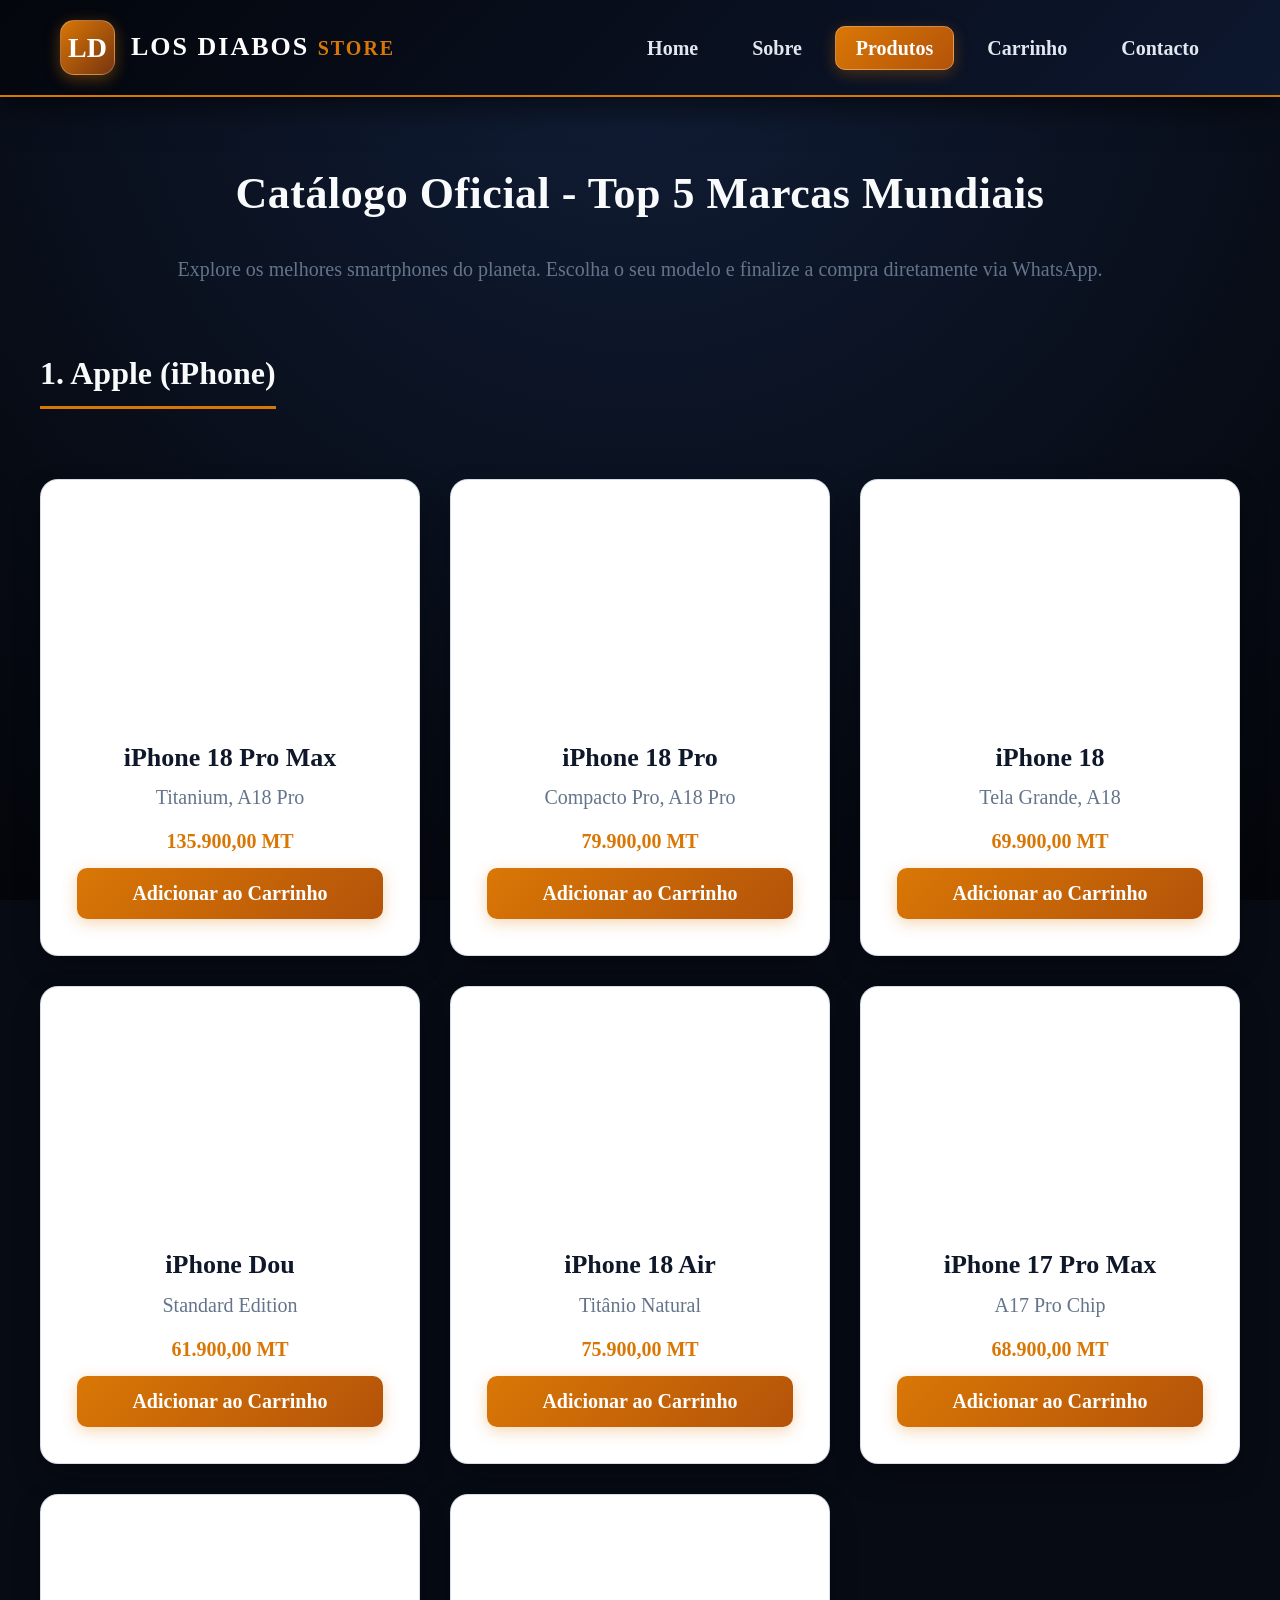
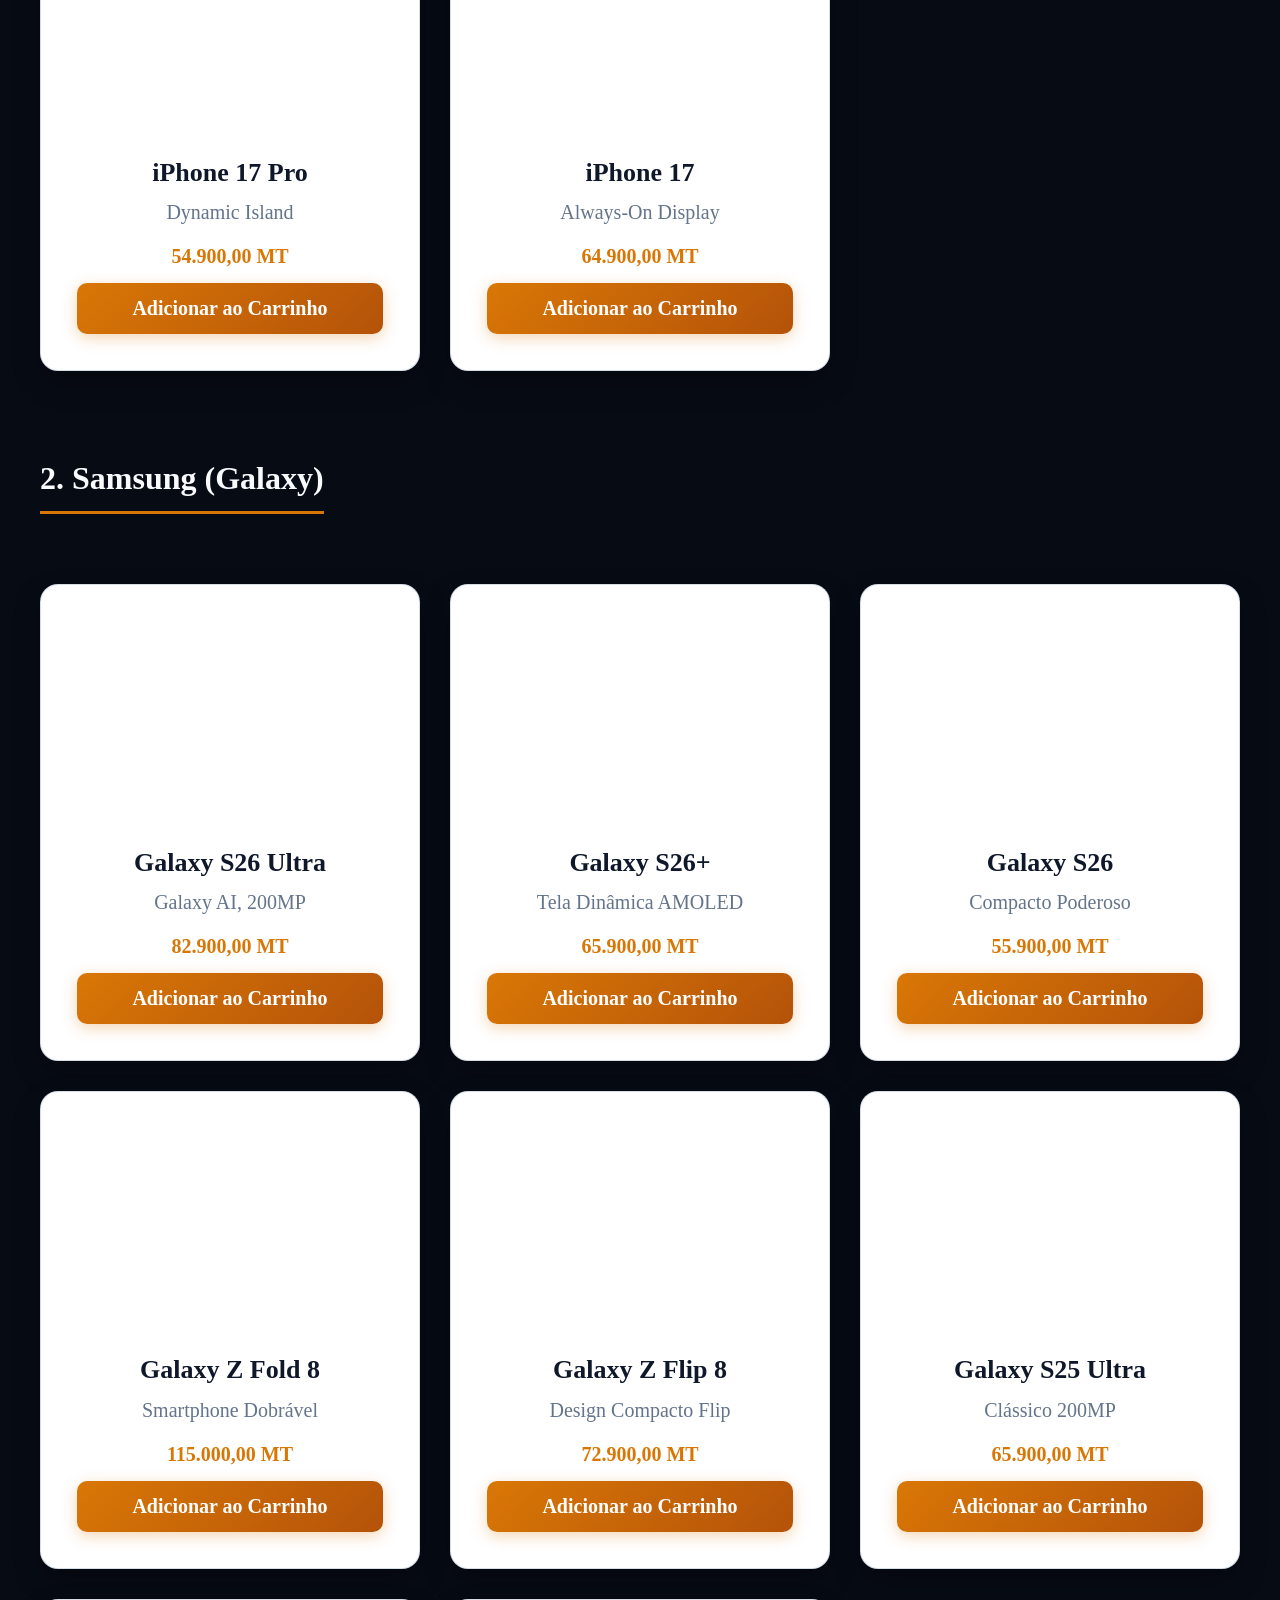
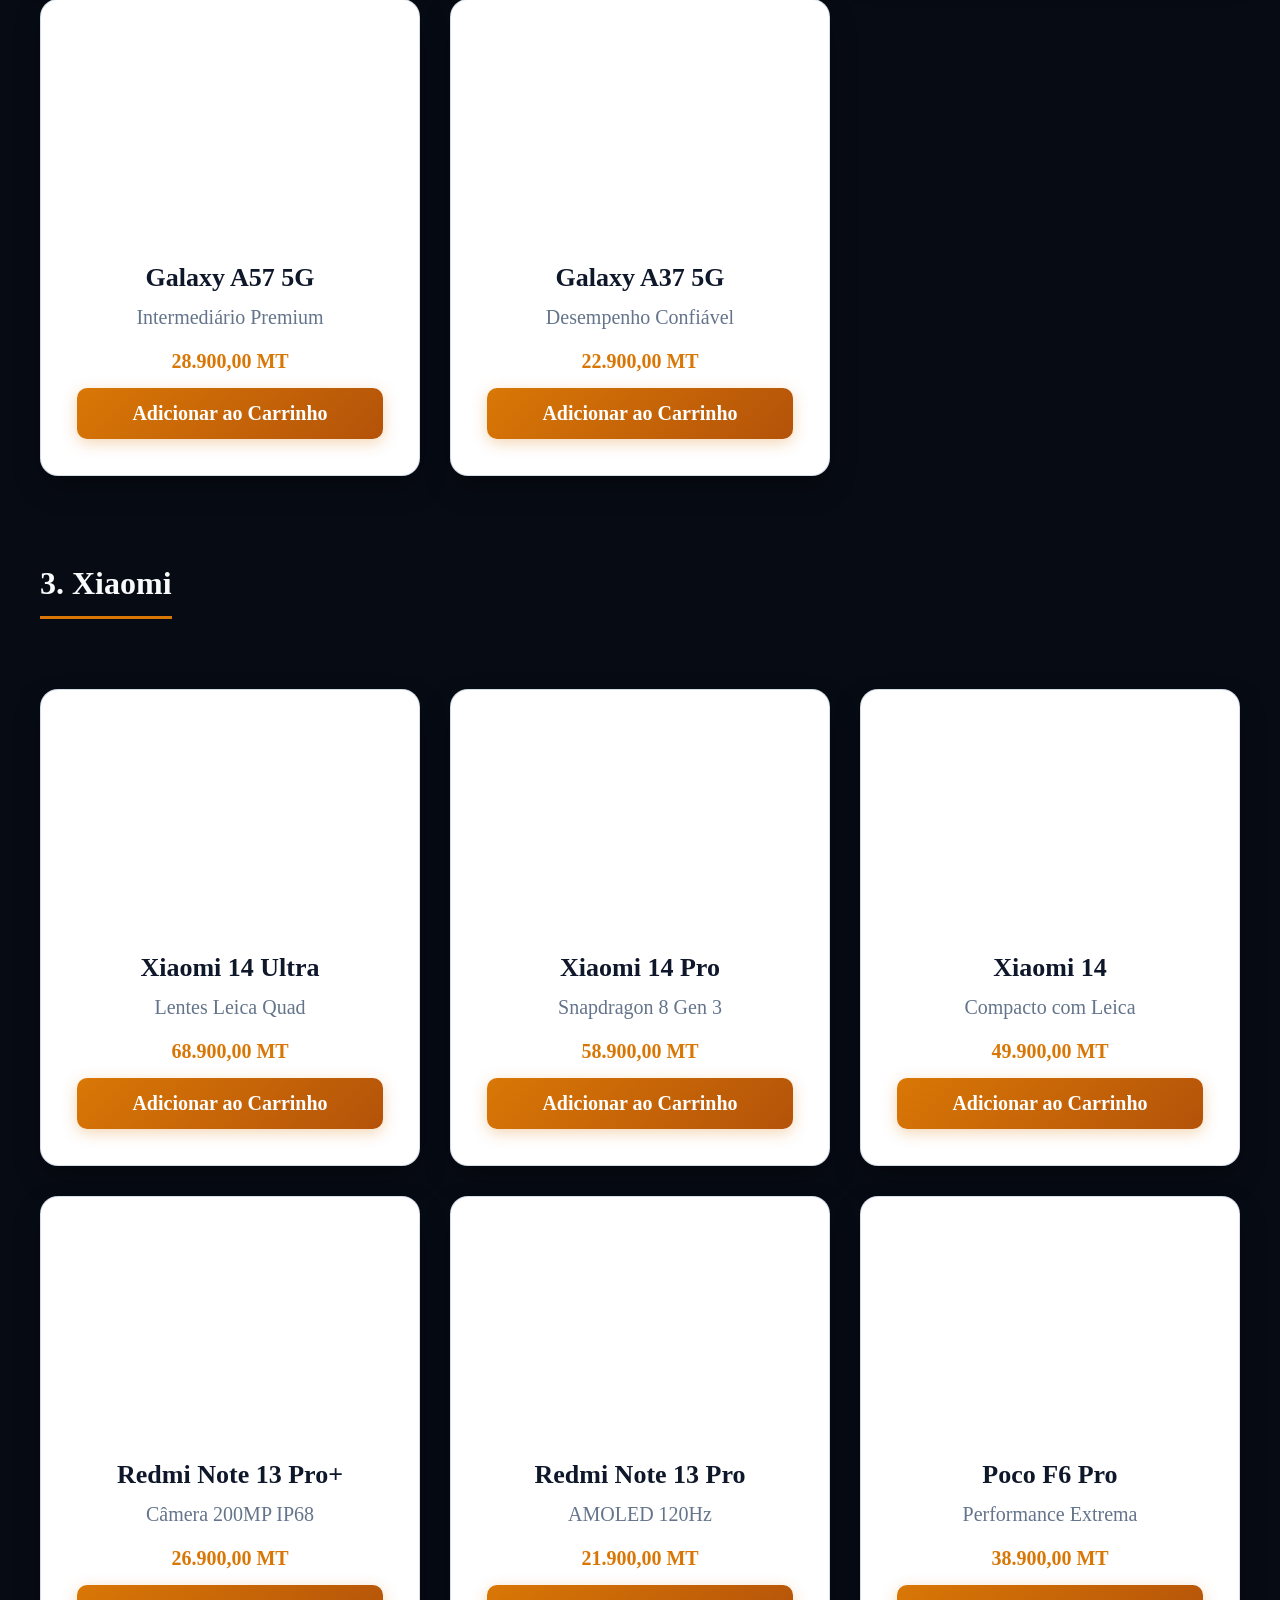
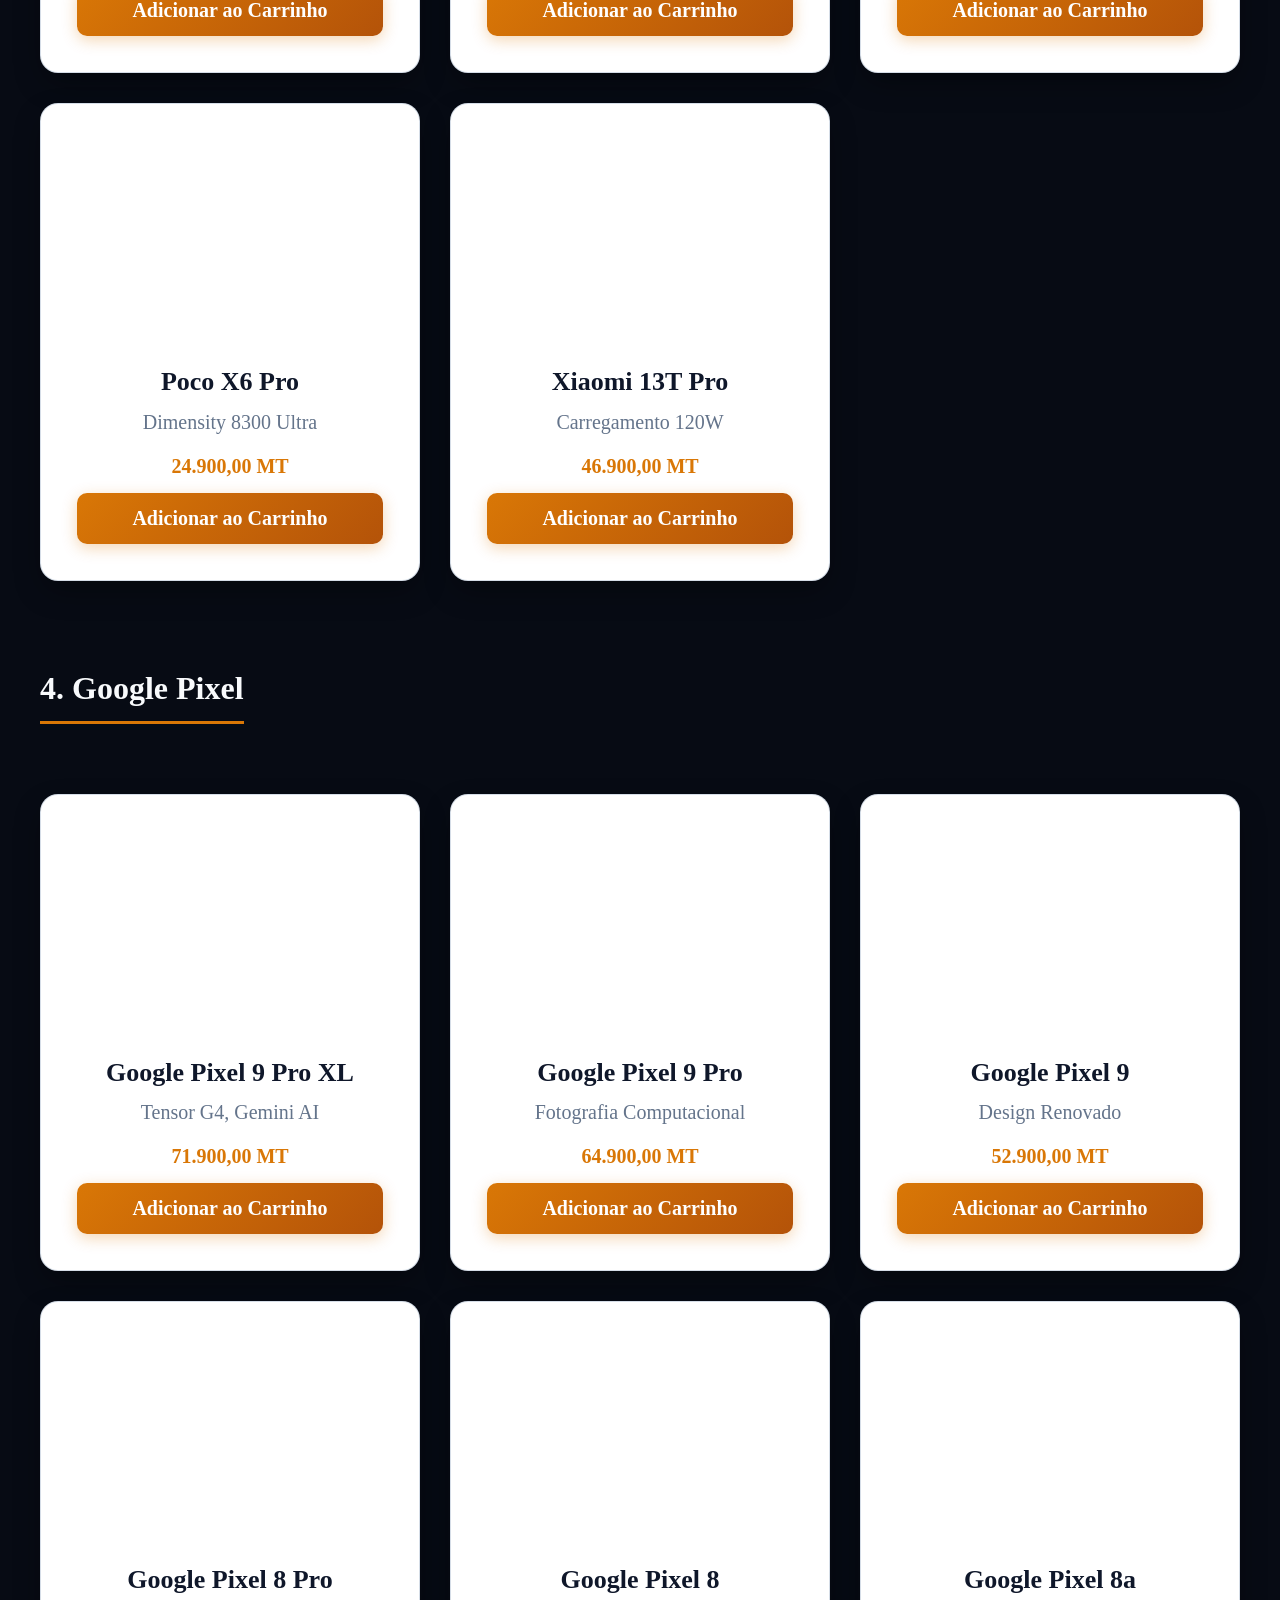
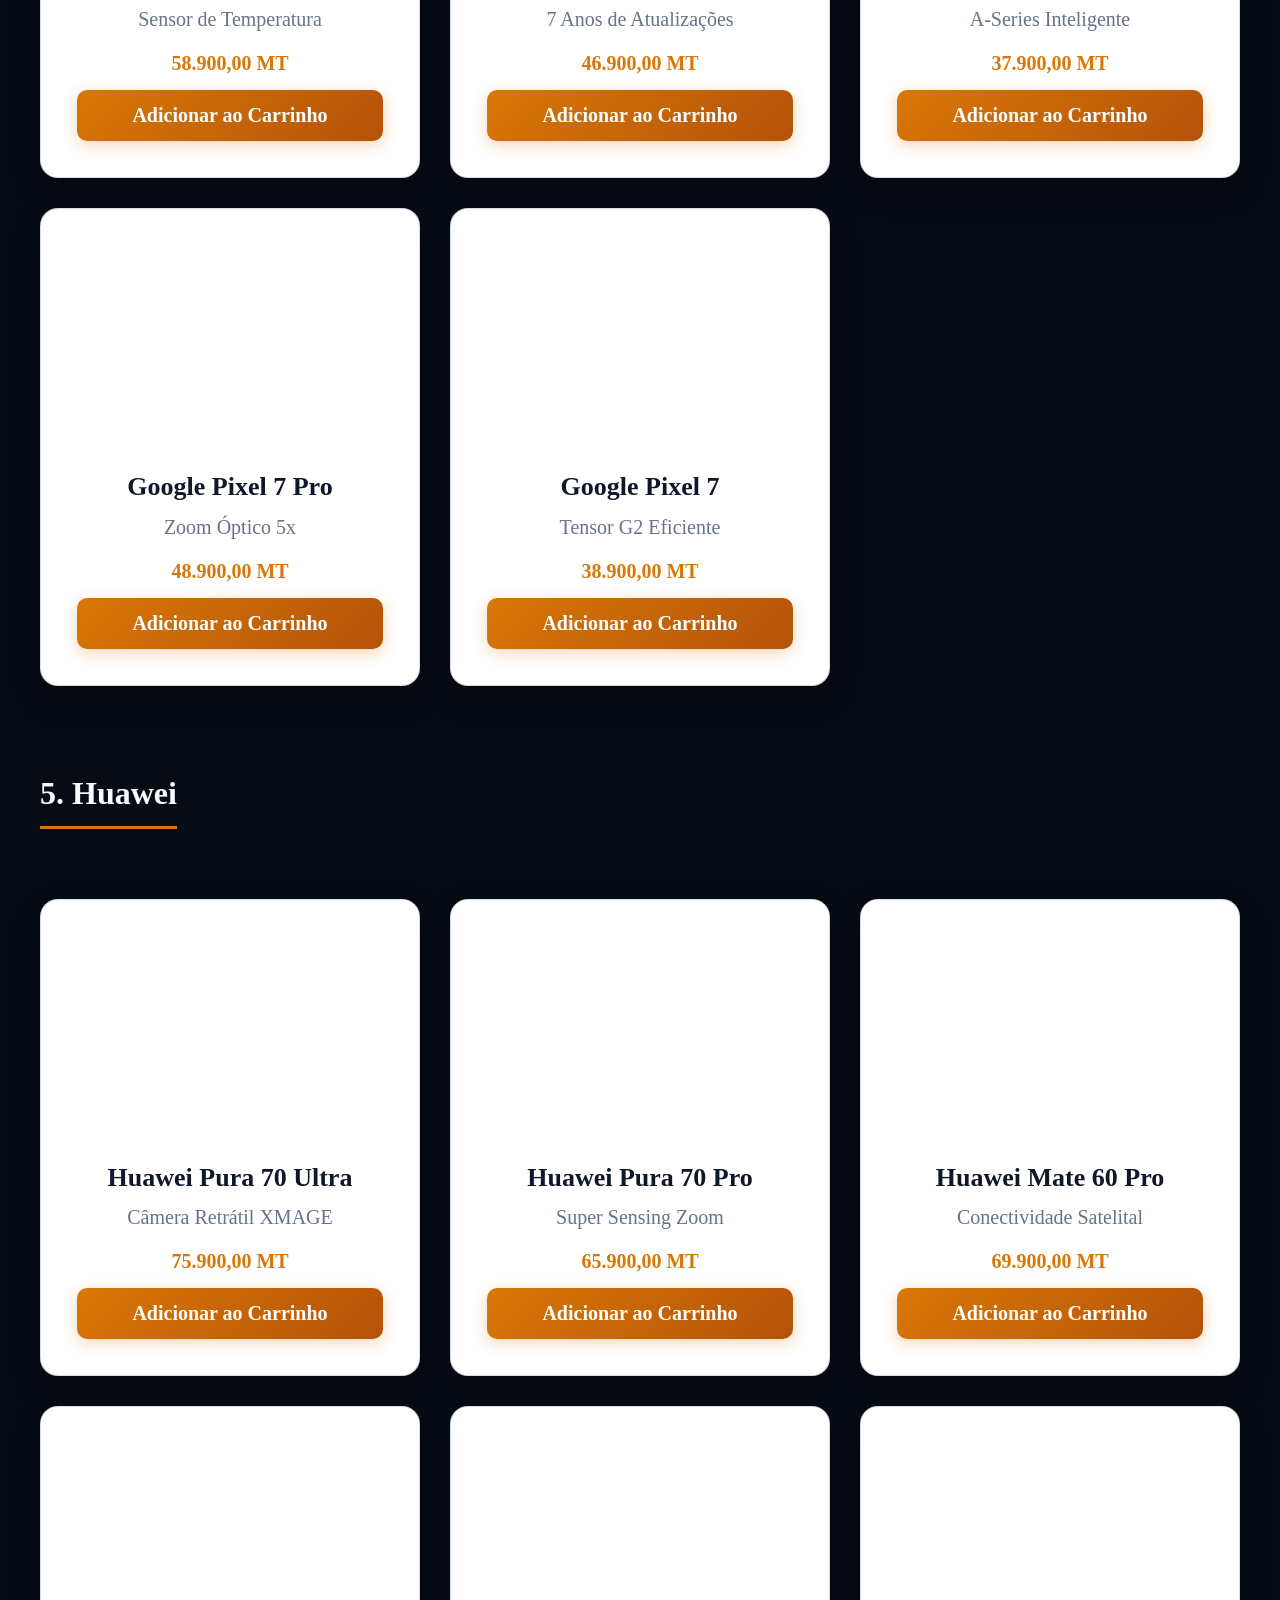
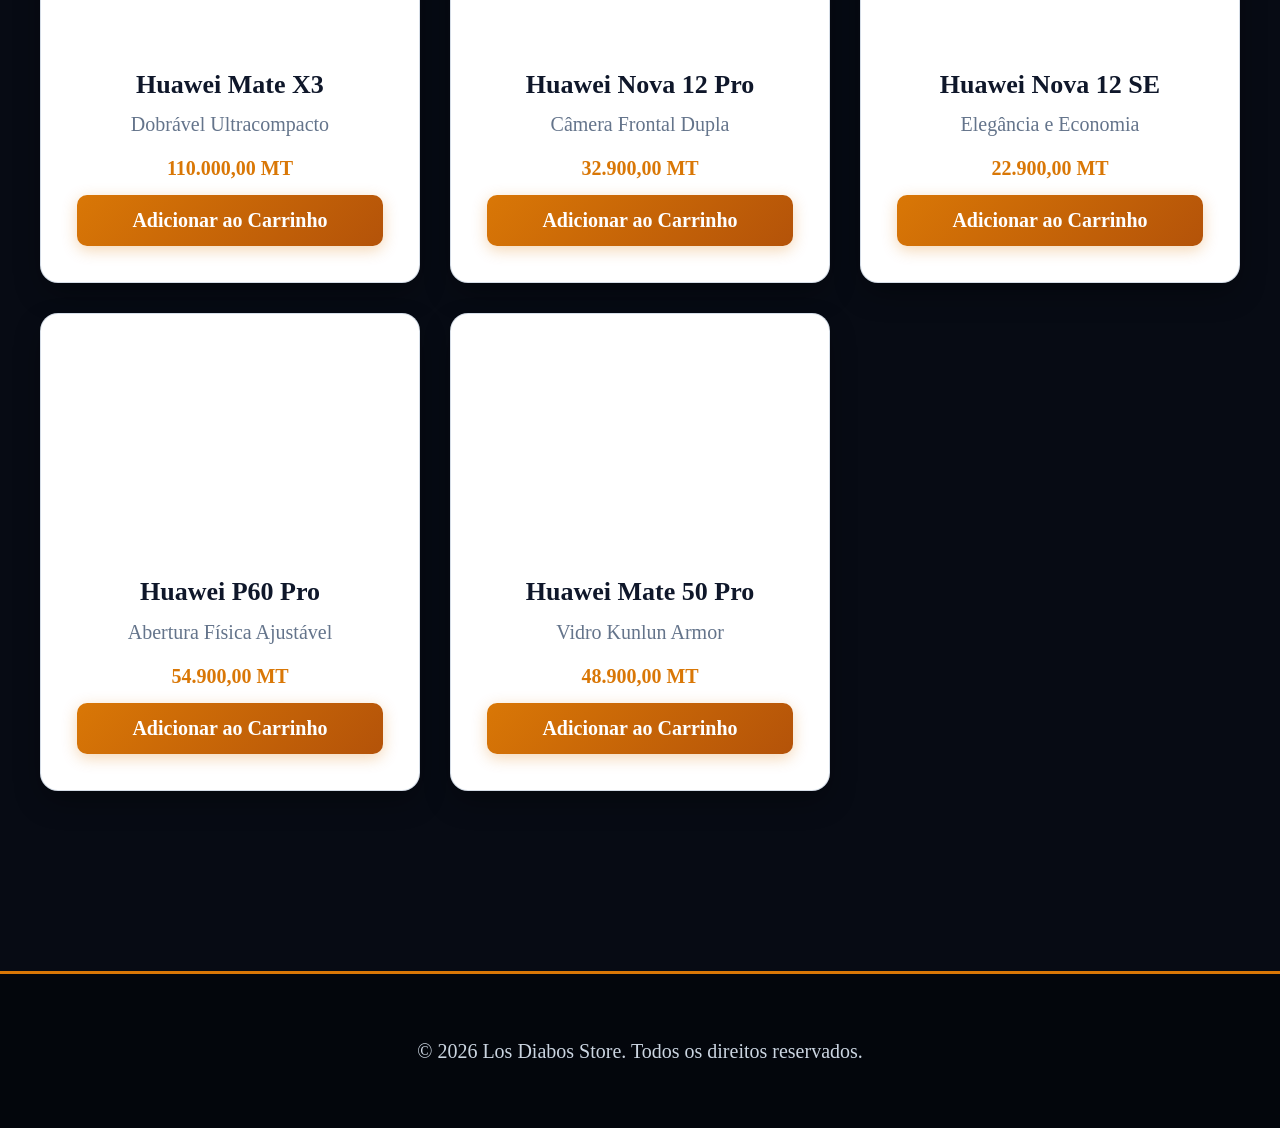
==== produtos.html @ 1ecd221f "Add files via upload" ====
<!DOCTYPE html>
<html lang="pt">
<head>
    <meta charset="UTF-8">
    <meta name="viewport" content="width=device-width, initial-scale=1.0">
    <title>Los Diabos Store - Produtos</title>
    <link rel="stylesheet" href="style.css">
</head>
<body>
    <header>
        <div class="logo-container">
            <div class="logo-badge">LD</div>
            <div class="logo-text">LOS DIABOS <span>STORE</span></div>
        </div>
        <nav aria-label="Navegação Principal">
            <ul>
                <li><a href="index.html">Home</a></li>
                <li><a href="sobre.html">Sobre</a></li>
                <li><a href="produtos.html" class="active">Produtos</a></li>
                <li><a href="carrinho.html">Carrinho</a></li>
                <li><a href="contacto.html">Contacto</a></li>
            </ul>
        </nav>
    </header>

    <main>
        <h1 style="text-align: center; margin-bottom: 1rem;">Catálogo Oficial - Top 5 Marcas Mundiais</h1>
        <p style="text-align: center; color: var(--color-text-muted); margin-bottom: 3rem;">
            Explore os melhores smartphones do planeta. Escolha o seu modelo e finalize a compra diretamente via WhatsApp.
        </p>

        <!-- ================= MARCA 1: APPLE (9 ITENS) ================= -->
        <section style="margin-bottom: 4rem;">
            <h2>1. Apple (iPhone)</h2>
            <div class="grid-products">
                <!-- 1 -->
                <article class="card-product">
                    <div style="width:100%; height:200px; background-image:url('iphone 18 Pro Max.jpg')
                    ; background-size:contain; background-repeat:no-repeat; background-position:center; margin-bottom:1rem;"></div>
                    <div><h3>iPhone 18 Pro Max</h3><p style="color:var(--color-text-muted); font-size:0.95rem;">Titanium, A18 Pro</p></div>
                    <p style="font-size:1.3rem; font-weight:bold; color:var(--color-primary); margin:0.5rem 0;">135.900,00 MT</p>
                    <button onclick="adicionarAoCarrinho('iPhone 18 Pro Max', 89900)" class="btn">Adicionar ao Carrinho</button>
                </article>
                <!-- 2 -->
                <article class="card-product">
                    <div style="width:100%; height:200px; background-image:url('trabalho 3 html/iPhone 18 Pro.jpg');
                     background-size:contain; background-repeat:no-repeat; background-position:center; margin-bottom:1rem;"></div>
                    <div><h3>iPhone 18 Pro</h3><p style="color:var(--color-text-muted); font-size:0.95rem;">Compacto Pro, A18 Pro</p></div>
                    <p style="font-size:1.3rem; font-weight:bold; color:var(--color-primary); margin:0.5rem 0;">79.900,00 MT</p>
                    <button onclick="adicionarAoCarrinho('iPhone 16 Pro', 79900)" class="btn">Adicionar ao Carrinho</button>
                </article>
                <!-- 3 -->
                <article class="card-product">
                    <div style="width:100%; height:200px; background-image:url('trabalho 3 html/iPhone18.jpg');
                     background-size:contain; background-repeat:no-repeat; background-position:center; margin-bottom:1rem;"></div>
                    <div><h3>iPhone 18</h3><p style="color:var(--color-text-muted); font-size:0.95rem;">Tela Grande, A18</p></div>
                    <p style="font-size:1.3rem; font-weight:bold; color:var(--color-primary); margin:0.5rem 0;">69.900,00 MT</p>
                    <button onclick="adicionarAoCarrinho('iPhone 16 Plus', 69900)" class="btn">Adicionar ao Carrinho</button>
                </article>
                <!-- 4 -->
                <article class="card-product">
                    <div style="width:100%; height:200px; background-image:url('trabalho 3 html/iPhone Duo.jpg');
                     background-size:contain; background-repeat:no-repeat; background-position:center; margin-bottom:1rem;"></div>
                    <div><h3>iPhone Dou</h3><p style="color:var(--color-text-muted); font-size:0.95rem;">Standard Edition</p></div>
                    <p style="font-size:1.3rem; font-weight:bold; color:var(--color-primary); margin:0.5rem 0;">61.900,00 MT</p>
                    <button onclick="adicionarAoCarrinho('iPhone 16', 61900)" class="btn">Adicionar ao Carrinho</button>
                </article>
                <!-- 5 -->
                <article class="card-product">
                    <div style="width:100%; height:200px; background-image:url('trabalho 3 html/iPhone Air.jpg');
                     background-size:contain; background-repeat:no-repeat; background-position:center; margin-bottom:1rem;"></div>
                    <div><h3>iPhone 18 Air</h3><p style="color:var(--color-text-muted); font-size:0.95rem;">Titânio Natural</p></div>
                    <p style="font-size:1.3rem; font-weight:bold; color:var(--color-primary); margin:0.5rem 0;">75.900,00 MT</p>
                    <button onclick="adicionarAoCarrinho('iPhone 15 Pro Max', 75900)" class="btn">Adicionar ao Carrinho</button>
                </article>
                <!-- 6 -->
                <article class="card-product">
                    <div style="width:100%; height:200px; background-image:url('trabalho 3 html/iPhone 17 Pro Max.jpg');
                     background-size:contain; background-repeat:no-repeat; background-position:center; margin-bottom:1rem;"></div>
                    <div><h3>iPhone 17 Pro Max</h3><p style="color:var(--color-text-muted); font-size:0.95rem;">A17 Pro Chip</p></div>
                    <p style="font-size:1.3rem; font-weight:bold; color:var(--color-primary); margin:0.5rem 0;">68.900,00 MT</p>
                    <button onclick="adicionarAoCarrinho('iPhone 15 Pro', 68900)" class="btn">Adicionar ao Carrinho</button>
                </article>
                <!-- 7 -->
                <article class="card-product">
                    <div style="width:100%; height:200px; background-image:url('trabalho 3 html/iPhone 17 Pro.jpg');
                     background-size:contain; background-repeat:no-repeat; background-position:center; margin-bottom:1rem;"></div>
                    <div><h3>iPhone 17 Pro</h3><p style="color:var(--color-text-muted); font-size:0.95rem;">Dynamic Island</p></div>
                    <p style="font-size:1.3rem; font-weight:bold; color:var(--color-primary); margin:0.5rem 0;">54.900,00 MT</p>
                    <button onclick="adicionarAoCarrinho('iPhone 15', 54900)" class="btn">Adicionar ao Carrinho</button>
                </article>
                <!-- 8 -->
                <article class="card-product">
                    <div style="width:100%; height:200px; background-image:url('trabalho 3 html/iPhone 17.jpg');
                     background-size:contain; background-repeat:no-repeat; background-position:center; margin-bottom:1rem;"></div>
                    <div><h3>iPhone 17</h3><p style="color:var(--color-text-muted); font-size:0.95rem;">Always-On Display</p></div>
                    <p style="font-size:1.3rem; font-weight:bold; color:var(--color-primary); margin:0.5rem 0;">64.900,00 MT</p>
                    <button onclick="adicionarAoCarrinho('iPhone 14 Pro Max', 64900)" class="btn">Adicionar ao Carrinho</button>
                </article>
                
            </div>
        </section>

        <!-- ================= MARCA 2: SAMSUNG (9 ITENS) ================= -->
        <section style="margin-bottom: 4rem;">
            <h2>2. Samsung (Galaxy)</h2>
            <div class="grid-products">
                <!-- 1 -->
                <article class="card-product">
                    <div style="width:100%; height:200px; background-image:url('https://images.unsplash.com/photo-1610945265064-0e34e5519bbf?w=600&auto=format&fit=crop'); background-size:contain; background-repeat:no-repeat; background-position:center; margin-bottom:1rem;"></div>
                    <div><h3>Galaxy S26 Ultra</h3><p style="color:var(--color-text-muted); font-size:0.95rem;">Galaxy AI, 200MP</p></div>
                    <p style="font-size:1.3rem; font-weight:bold; color:var(--color-primary); margin:0.5rem 0;">82.900,00 MT</p>
                    <button onclick="adicionarAoCarrinho('Galaxy S24 Ultra', 82900)" class="btn">Adicionar ao Carrinho</button>
                </article>
                <!-- 2 -->
                <article class="card-product">
                    <div style="width:100%; height:200px; background-image:url('https://images.unsplash.com/photo-1511707171634-5f897ff02aa9?w=600&auto=format&fit=crop'); background-size:contain; background-repeat:no-repeat; background-position:center; margin-bottom:1rem;"></div>
                    <div><h3>Galaxy S26+</h3><p style="color:var(--color-text-muted); font-size:0.95rem;">Tela Dinâmica AMOLED</p></div>
                    <p style="font-size:1.3rem; font-weight:bold; color:var(--color-primary); margin:0.5rem 0;">65.900,00 MT</p>
                    <button onclick="adicionarAoCarrinho('Galaxy S24 Plus', 65900)" class="btn">Adicionar ao Carrinho</button>
                </article>
                <!-- 3 -->
                <article class="card-product">
                    <div style="width:100%; height:200px; background-image:url('https://images.unsplash.com/photo-1580910051074-3eb694886505?w=600&auto=format&fit=crop'); background-size:contain; background-repeat:no-repeat; background-position:center; margin-bottom:1rem;"></div>
                    <div><h3>Galaxy S26</h3><p style="color:var(--color-text-muted); font-size:0.95rem;">Compacto Poderoso</p></div>
                    <p style="font-size:1.3rem; font-weight:bold; color:var(--color-primary); margin:0.5rem 0;">55.900,00 MT</p>
                    <button onclick="adicionarAoCarrinho('Galaxy S24', 55900)" class="btn">Adicionar ao Carrinho</button>
                </article>
                <!-- 4 -->
                <article class="card-product">
                    <div style="width:100%; height:200px; background-image:url('https://images.unsplash.com/photo-1565849904461-04a58ad377e0?w=600&auto=format&fit=crop'); background-size:contain; background-repeat:no-repeat; background-position:center; margin-bottom:1rem;"></div>
                    <div><h3>Galaxy Z Fold 8</h3><p style="color:var(--color-text-muted); font-size:0.95rem;">Smartphone Dobrável</p></div>
                    <p style="font-size:1.3rem; font-weight:bold; color:var(--color-primary); margin:0.5rem 0;">115.000,00 MT</p>
                    <button onclick="adicionarAoCarrinho('Galaxy Z Fold 6', 115000)" class="btn">Adicionar ao Carrinho</button>
                </article>
                <!-- 5 -->
                <article class="card-product">
                    <div style="width:100%; height:200px; background-image:url('https://images.unsplash.com/photo-1610945265064-0e34e5519bbf?w=600&auto=format&fit=crop'); background-size:contain; background-repeat:no-repeat; background-position:center; margin-bottom:1rem;"></div>
                    <div><h3>Galaxy Z Flip 8</h3><p style="color:var(--color-text-muted); font-size:0.95rem;">Design Compacto Flip</p></div>
                    <p style="font-size:1.3rem; font-weight:bold; color:var(--color-primary); margin:0.5rem 0;">72.900,00 MT</p>
                    <button onclick="adicionarAoCarrinho('Galaxy Z Flip 6', 72900)" class="btn">Adicionar ao Carrinho</button>
                </article>
                <!-- 6 -->
                <article class="card-product">
                    <div style="width:100%; height:200px; background-image:url('https://images.unsplash.com/photo-1511707171634-5f897ff02aa9?w=600&auto=format&fit=crop'); background-size:contain; background-repeat:no-repeat; background-position:center; margin-bottom:1rem;"></div>
                    <div><h3>Galaxy S25 Ultra</h3><p style="color:var(--color-text-muted); font-size:0.95rem;">Clássico 200MP</p></div>
                    <p style="font-size:1.3rem; font-weight:bold; color:var(--color-primary); margin:0.5rem 0;">65.900,00 MT</p>
                    <button onclick="adicionarAoCarrinho('Galaxy S23 Ultra', 65900)" class="btn">Adicionar ao Carrinho</button>
                </article>
                <!-- 7 -->
                <article class="card-product">
                    <div style="width:100%; height:200px; background-image:url('https://images.unsplash.com/photo-1580910051074-3eb694886505?w=600&auto=format&fit=crop'); background-size:contain; background-repeat:no-repeat; background-position:center; margin-bottom:1rem;"></div>
                    <div><h3>Galaxy A57 5G</h3><p style="color:var(--color-text-muted); font-size:0.95rem;">Intermediário Premium</p></div>
                    <p style="font-size:1.3rem; font-weight:bold; color:var(--color-primary); margin:0.5rem 0;">28.900,00 MT</p>
                    <button onclick="adicionarAoCarrinho('Galaxy A55 5G', 28900)" class="btn">Adicionar ao Carrinho</button>
                </article>
                <!-- 8 -->
                <article class="card-product">
                    <div style="width:100%; height:200px; background-image:url('https://images.unsplash.com/photo-1565849904461-04a58ad377e0?w=600&auto=format&fit=crop'); background-size:contain; background-repeat:no-repeat; background-position:center; margin-bottom:1rem;"></div>
                    <div><h3>Galaxy A37 5G</h3><p style="color:var(--color-text-muted); font-size:0.95rem;">Desempenho Confiável</p></div>
                    <p style="font-size:1.3rem; font-weight:bold; color:var(--color-primary); margin:0.5rem 0;">22.900,00 MT</p>
                    <button onclick="adicionarAoCarrinho('Galaxy A35 5G', 22900)" class="btn">Adicionar ao Carrinho</button>
                </article>
                
            </div>
        </section>

        <!-- ================= MARCA 3: XIAOMI (9 ITENS) ================= -->
        <section style="margin-bottom: 4rem;">
            <h2>3. Xiaomi</h2>
            <div class="grid-products">
                <!-- 1 -->
                <article class="card-product">
                    <div style="width:100%; height:200px; background-image:url('https://images.unsplash.com/photo-1580910051074-3eb694886505?w=600&auto=format&fit=crop'); background-size:contain; background-repeat:no-repeat; background-position:center; margin-bottom:1rem;"></div>
                    <div><h3>Xiaomi 14 Ultra</h3><p style="color:var(--color-text-muted); font-size:0.95rem;">Lentes Leica Quad</p></div>
                    <p style="font-size:1.3rem; font-weight:bold; color:var(--color-primary); margin:0.5rem 0;">68.900,00 MT</p>
                    <button onclick="adicionarAoCarrinho('Xiaomi 14 Ultra', 68900)" class="btn">Adicionar ao Carrinho</button>
                </article>
                <!-- 2 -->
                <article class="card-product">
                    <div style="width:100%; height:200px; background-image:url('https://images.unsplash.com/photo-1592899677977-9c10ca588bbd?w=600&auto=format&fit=crop'); background-size:contain; background-repeat:no-repeat; background-position:center; margin-bottom:1rem;"></div>
                    <div><h3>Xiaomi 14 Pro</h3><p style="color:var(--color-text-muted); font-size:0.95rem;">Snapdragon 8 Gen 3</p></div>
                    <p style="font-size:1.3rem; font-weight:bold; color:var(--color-primary); margin:0.5rem 0;">58.900,00 MT</p>
                    <button onclick="adicionarAoCarrinho('Xiaomi 14 Pro', 58900)" class="btn">Adicionar ao Carrinho</button>
                </article>
                <!-- 3 -->
                <article class="card-product">
                    <div style="width:100%; height:200px; background-image:url('https://images.unsplash.com/photo-1511707171634-5f897ff02aa9?w=600&auto=format&fit=crop'); background-size:contain; background-repeat:no-repeat; background-position:center; margin-bottom:1rem;"></div>
                    <div><h3>Xiaomi 14</h3><p style="color:var(--color-text-muted); font-size:0.95rem;">Compacto com Leica</p></div>
                    <p style="font-size:1.3rem; font-weight:bold; color:var(--color-primary); margin:0.5rem 0;">49.900,00 MT</p>
                    <button onclick="adicionarAoCarrinho('Xiaomi 14', 49900)" class="btn">Adicionar ao Carrinho</button>
                </article>
                <!-- 4 -->
                <article class="card-product">
                    <div style="width:100%; height:200px; background-image:url('https://images.unsplash.com/photo-1565849904461-04a58ad377e0?w=600&auto=format&fit=crop'); background-size:contain; background-repeat:no-repeat; background-position:center; margin-bottom:1rem;"></div>
                    <div><h3>Redmi Note 13 Pro+</h3><p style="color:var(--color-text-muted); font-size:0.95rem;">Câmera 200MP IP68</p></div>
                    <p style="font-size:1.3rem; font-weight:bold; color:var(--color-primary); margin:0.5rem 0;">26.900,00 MT</p>
                    <button onclick="adicionarAoCarrinho('Redmi Note 13 Pro Plus', 26900)" class="btn">Adicionar ao Carrinho</button>
                </article>
                <!-- 5 -->
                <article class="card-product">
                    <div style="width:100%; height:200px; background-image:url('https://images.unsplash.com/photo-1580910051074-3eb694886505?w=600&auto=format&fit=crop'); background-size:contain; background-repeat:no-repeat; background-position:center; margin-bottom:1rem;"></div>
                    <div><h3>Redmi Note 13 Pro</h3><p style="color:var(--color-text-muted); font-size:0.95rem;">AMOLED 120Hz</p></div>
                    <p style="font-size:1.3rem; font-weight:bold; color:var(--color-primary); margin:0.5rem 0;">21.900,00 MT</p>
                    <button onclick="adicionarAoCarrinho('Redmi Note 13 Pro', 21900)" class="btn">Adicionar ao Carrinho</button>
                </article>
                <!-- 6 -->
                <article class="card-product">
                    <div style="width:100%; height:200px; background-image:url('https://images.unsplash.com/photo-1592899677977-9c10ca588bbd?w=600&auto=format&fit=crop'); background-size:contain; background-repeat:no-repeat; background-position:center; margin-bottom:1rem;"></div>
                    <div><h3>Poco F6 Pro</h3><p style="color:var(--color-text-muted); font-size:0.95rem;">Performance Extrema</p></div>
                    <p style="font-size:1.3rem; font-weight:bold; color:var(--color-primary); margin:0.5rem 0;">38.900,00 MT</p>
                    <button onclick="adicionarAoCarrinho('Poco F6 Pro', 38900)" class="btn">Adicionar ao Carrinho</button>
                </article>
                <!-- 7 -->
                <article class="card-product">
                    <div style="width:100%; height:200px; background-image:url('https://images.unsplash.com/photo-1511707171634-5f897ff02aa9?w=600&auto=format&fit=crop'); background-size:contain; background-repeat:no-repeat; background-position:center; margin-bottom:1rem;"></div>
                    <div><h3>Poco X6 Pro</h3><p style="color:var(--color-text-muted); font-size:0.95rem;">Dimensity 8300 Ultra</p></div>
                    <p style="font-size:1.3rem; font-weight:bold; color:var(--color-primary); margin:0.5rem 0;">24.900,00 MT</p>
                    <button onclick="adicionarAoCarrinho('Poco X6 Pro', 24900)" class="btn">Adicionar ao Carrinho</button>
                </article>
                <!-- 8 -->
                <article class="card-product">
                    <div style="width:100%; height:200px; background-image:url('https://images.unsplash.com/photo-1580910051074-3eb694886505?w=600&auto=format&fit=crop'); background-size:contain; background-repeat:no-repeat; background-position:center; margin-bottom:1rem;"></div>
                    <div><h3>Xiaomi 13T Pro</h3><p style="color:var(--color-text-muted); font-size:0.95rem;">Carregamento 120W</p></div>
                    <p style="font-size:1.3rem; font-weight:bold; color:var(--color-primary); margin:0.5rem 0;">46.900,00 MT</p>
                    <button onclick="adicionarAoCarrinho('Xiaomi 13T Pro', 46900)" class="btn">Adicionar ao Carrinho</button>
                </article>
            
            </div>
        </section>

        <!-- ================= MARCA 4: GOOGLE PIXEL (9 ITENS) ================= -->
        <section style="margin-bottom: 4rem;">
            <h2>4. Google Pixel</h2>
            <div class="grid-products">
                <!-- 1 -->
                <article class="card-product">
                    <div style="width:100%; height:200px; background-image:url('https://images.unsplash.com/photo-1565849904461-04a58ad377e0?w=600&auto=format&fit=crop'); background-size:contain; background-repeat:no-repeat; background-position:center; margin-bottom:1rem;"></div>
                    <div><h3>Google Pixel 9 Pro XL</h3><p style="color:var(--color-text-muted); font-size:0.95rem;">Tensor G4, Gemini AI</p></div>
                    <p style="font-size:1.3rem; font-weight:bold; color:var(--color-primary); margin:0.5rem 0;">71.900,00 MT</p>
                    <button onclick="adicionarAoCarrinho('Google Pixel 9 Pro XL', 71900)" class="btn">Adicionar ao Carrinho</button>
                </article>
                <!-- 2 -->
                <article class="card-product">
                    <div style="width:100%; height:200px; background-image:url('https://images.unsplash.com/photo-1592899677977-9c10ca588bbd?w=600&auto=format&fit=crop'); background-size:contain; background-repeat:no-repeat; background-position:center; margin-bottom:1rem;"></div>
                    <div><h3>Google Pixel 9 Pro</h3><p style="color:var(--color-text-muted); font-size:0.95rem;">Fotografia Computacional</p></div>
                    <p style="font-size:1.3rem; font-weight:bold; color:var(--color-primary); margin:0.5rem 0;">64.900,00 MT</p>
                    <button onclick="adicionarAoCarrinho('Google Pixel 9 Pro', 64900)" class="btn">Adicionar ao Carrinho</button>
                </article>
                <!-- 3 -->
                <article class="card-product">
                    <div style="width:100%; height:200px; background-image:url('https://images.unsplash.com/photo-1511707171634-5f897ff02aa9?w=600&auto=format&fit=crop'); background-size:contain; background-repeat:no-repeat; background-position:center; margin-bottom:1rem;"></div>
                    <div><h3>Google Pixel 9</h3><p style="color:var(--color-text-muted); font-size:0.95rem;">Design Renovado</p></div>
                    <p style="font-size:1.3rem; font-weight:bold; color:var(--color-primary); margin:0.5rem 0;">52.900,00 MT</p>
                    <button onclick="adicionarAoCarrinho('Google Pixel 9', 52900)" class="btn">Adicionar ao Carrinho</button>
                </article>
                <!-- 4 -->
                <article class="card-product">
                    <div style="width:100%; height:200px; background-image:url('https://images.unsplash.com/photo-1580910051074-3eb694886505?w=600&auto=format&fit=crop'); background-size:contain; background-repeat:no-repeat; background-position:center; margin-bottom:1rem;"></div>
                    <div><h3>Google Pixel 8 Pro</h3><p style="color:var(--color-text-muted); font-size:0.95rem;">Sensor de Temperatura</p></div>
                    <p style="font-size:1.3rem; font-weight:bold; color:var(--color-primary); margin:0.5rem 0;">58.900,00 MT</p>
                    <button onclick="adicionarAoCarrinho('Google Pixel 8 Pro', 58900)" class="btn">Adicionar ao Carrinho</button>
                </article>
                <!-- 5 -->
                <article class="card-product">
                    <div style="width:100%; height:200px; background-image:url('https://images.unsplash.com/photo-1565849904461-04a58ad377e0?w=600&auto=format&fit=crop'); background-size:contain; background-repeat:no-repeat; background-position:center; margin-bottom:1rem;"></div>
                    <div><h3>Google Pixel 8</h3><p style="color:var(--color-text-muted); font-size:0.95rem;">7 Anos de Atualizações</p></div>
                    <p style="font-size:1.3rem; font-weight:bold; color:var(--color-primary); margin:0.5rem 0;">46.900,00 MT</p>
                    <button onclick="adicionarAoCarrinho('Google Pixel 8', 46900)" class="btn">Adicionar ao Carrinho</button>
                </article>
                <!-- 6 -->
                <article class="card-product">
                    <div style="width:100%; height:200px; background-image:url('https://images.unsplash.com/photo-1592899677977-9c10ca588bbd?w=600&auto=format&fit=crop'); background-size:contain; background-repeat:no-repeat; background-position:center; margin-bottom:1rem;"></div>
                    <div><h3>Google Pixel 8a</h3><p style="color:var(--color-text-muted); font-size:0.95rem;">A-Series Inteligente</p></div>
                    <p style="font-size:1.3rem; font-weight:bold; color:var(--color-primary); margin:0.5rem 0;">37.900,00 MT</p>
                    <button onclick="adicionarAoCarrinho('Google Pixel 8a', 37900)" class="btn">Adicionar ao Carrinho</button>
                </article>
                <!-- 7 -->
                <article class="card-product">
                    <div style="width:100%; height:200px; background-image:url('https://images.unsplash.com/photo-1511707171634-5f897ff02aa9?w=600&auto=format&fit=crop'); background-size:contain; background-repeat:no-repeat; background-position:center; margin-bottom:1rem;"></div>
                    <div><h3>Google Pixel 7 Pro</h3><p style="color:var(--color-text-muted); font-size:0.95rem;">Zoom Óptico 5x</p></div>
                    <p style="font-size:1.3rem; font-weight:bold; color:var(--color-primary); margin:0.5rem 0;">48.900,00 MT</p>
                    <button onclick="adicionarAoCarrinho('Google Pixel 7 Pro', 48900)" class="btn">Adicionar ao Carrinho</button>
                </article>
                <!-- 8 -->
                <article class="card-product">
                    <div style="width:100%; height:200px; background-image:url('https://images.unsplash.com/photo-1580910051074-3eb694886505?w=600&auto=format&fit=crop'); background-size:contain; background-repeat:no-repeat; background-position:center; margin-bottom:1rem;"></div>
                    <div><h3>Google Pixel 7</h3><p style="color:var(--color-text-muted); font-size:0.95rem;">Tensor G2 Eficiente</p></div>
                    <p style="font-size:1.3rem; font-weight:bold; color:var(--color-primary); margin:0.5rem 0;">38.900,00 MT</p>
                    <button onclick="adicionarAoCarrinho('Google Pixel 7', 38900)" class="btn">Adicionar ao Carrinho</button>
                </article>
                
            </div>
        </section>

        <!-- ================= MARCA 5: HUAWEI (9 ITENS) ================= -->
        <section style="margin-bottom: 4rem;">
            <h2>5. Huawei</h2>
            <div class="grid-products">
                <!-- 1 -->
                <article class="card-product">
                    <div style="width:100%; height:200px; background-image:url('https://images.unsplash.com/photo-1511707171634-5f897ff02aa9?w=600&auto=format&fit=crop'); background-size:contain; background-repeat:no-repeat; background-position:center; margin-bottom:1rem;"></div>
                    <div><h3>Huawei Pura 70 Ultra</h3><p style="color:var(--color-text-muted); font-size:0.95rem;">Câmera Retrátil XMAGE</p></div>
                    <p style="font-size:1.3rem; font-weight:bold; color:var(--color-primary); margin:0.5rem 0;">75.900,00 MT</p>
                    <button onclick="adicionarAoCarrinho('Huawei Pura 70 Ultra', 75900)" class="btn">Adicionar ao Carrinho</button>
                </article>
                <!-- 2 -->
                <article class="card-product">
                    <div style="width:100%; height:200px; background-image:url('https://images.unsplash.com/photo-1580910051074-3eb694886505?w=600&auto=format&fit=crop'); background-size:contain; background-repeat:no-repeat; background-position:center; margin-bottom:1rem;"></div>
                    <div><h3>Huawei Pura 70 Pro</h3><p style="color:var(--color-text-muted); font-size:0.95rem;">Super Sensing Zoom</p></div>
                    <p style="font-size:1.3rem; font-weight:bold; color:var(--color-primary); margin:0.5rem 0;">65.900,00 MT</p>
                    <button onclick="adicionarAoCarrinho('Huawei Pura 70 Pro', 65900)" class="btn">Adicionar ao Carrinho</button>
                </article>
                <!-- 3 -->
                <article class="card-product">
                    <div style="width:100%; height:200px; background-image:url('https://images.unsplash.com/photo-1592899677977-9c10ca588bbd?w=600&auto=format&fit=crop'); background-size:contain; background-repeat:no-repeat; background-position:center; margin-bottom:1rem;"></div>
                    <div><h3>Huawei Mate 60 Pro</h3><p style="color:var(--color-text-muted); font-size:0.95rem;">Conectividade Satelital</p></div>
                    <p style="font-size:1.3rem; font-weight:bold; color:var(--color-primary); margin:0.5rem 0;">69.900,00 MT</p>
                    <button onclick="adicionarAoCarrinho('Huawei Mate 60 Pro', 69900)" class="btn">Adicionar ao Carrinho</button>
                </article>
                <!-- 4 -->
                <article class="card-product">
                    <div style="width:100%; height:200px; background-image:url('https://images.unsplash.com/photo-1565849904461-04a58ad377e0?w=600&auto=format&fit=crop'); background-size:contain; background-repeat:no-repeat; background-position:center; margin-bottom:1rem;"></div>
                    <div><h3>Huawei Mate X3</h3><p style="color:var(--color-text-muted); font-size:0.95rem;">Dobrável Ultracompacto</p></div>
                    <p style="font-size:1.3rem; font-weight:bold; color:var(--color-primary); margin:0.5rem 0;">110.000,00 MT</p>
                    <button onclick="adicionarAoCarrinho('Huawei Mate X3', 110000)" class="btn">Adicionar ao Carrinho</button>
                </article>
                <!-- 5 -->
                <article class="card-product">
                    <div style="width:100%; height:200px; background-image:url('https://images.unsplash.com/photo-1511707171634-5f897ff02aa9?w=600&auto=format&fit=crop'); background-size:contain; background-repeat:no-repeat; background-position:center; margin-bottom:1rem;"></div>
                    <div><h3>Huawei Nova 12 Pro</h3><p style="color:var(--color-text-muted); font-size:0.95rem;">Câmera Frontal Dupla</p></div>
                    <p style="font-size:1.3rem; font-weight:bold; color:var(--color-primary); margin:0.5rem 0;">32.900,00 MT</p>
                    <button onclick="adicionarAoCarrinho('Huawei Nova 12 Pro', 32900)" class="btn">Adicionar ao Carrinho</button>
                </article>
                <!-- 6 -->
                <article class="card-product">
                    <div style="width:100%; height:200px; background-image:url('https://images.unsplash.com/photo-1580910051074-3eb694886505?w=600&auto=format&fit=crop'); background-size:contain; background-repeat:no-repeat; background-position:center; margin-bottom:1rem;"></div>
                    <div><h3>Huawei Nova 12 SE</h3><p style="color:var(--color-text-muted); font-size:0.95rem;">Elegância e Economia</p></div>
                    <p style="font-size:1.3rem; font-weight:bold; color:var(--color-primary); margin:0.5rem 0;">22.900,00 MT</p>
                    <button onclick="adicionarAoCarrinho('Huawei Nova 12 SE', 22900)" class="btn">Adicionar ao Carrinho</button>
                </article>
                <!-- 7 -->
                <article class="card-product">
                    <div style="width:100%; height:200px; background-image:url('https://images.unsplash.com/photo-1592899677977-9c10ca588bbd?w=600&auto=format&fit=crop'); background-size:contain; background-repeat:no-repeat; background-position:center; margin-bottom:1rem;"></div>
                    <div><h3>Huawei P60 Pro</h3><p style="color:var(--color-text-muted); font-size:0.95rem;">Abertura Física Ajustável</p></div>
                    <p style="font-size:1.3rem; font-weight:bold; color:var(--color-primary); margin:0.5rem 0;">54.900,00 MT</p>
                    <button onclick="adicionarAoCarrinho('Huawei P60 Pro', 54900)" class="btn">Adicionar ao Carrinho</button>
                </article>
                <!-- 8 -->
                <article class="card-product">
                    <div style="width:100%; height:200px; background-image:url('https://images.unsplash.com/photo-1565849904461-04a58ad377e0?w=600&auto=format&fit=crop'); background-size:contain; background-repeat:no-repeat; background-position:center; margin-bottom:1rem;"></div>
                    <div><h3>Huawei Mate 50 Pro</h3><p style="color:var(--color-text-muted); font-size:0.95rem;">Vidro Kunlun Armor</p></div>
                    <p style="font-size:1.3rem; font-weight:bold; color:var(--color-primary); margin:0.5rem 0;">48.900,00 MT</p>
                    <button onclick="adicionarAoCarrinho('Huawei Mate 50 Pro', 48900)" class="btn">Adicionar ao Carrinho</button>
                </article>
               
            </div>
        </section>
    </main>

    <footer>
        <p>&copy; 2026 Los Diabos Store. Todos os direitos reservados.</p>
    </footer>

    <script>
        function adicionarAoCarrinho(nome, preco) {
            let itens = localStorage.getItem('carrinhoItens');
            itens = itens ? JSON.parse(itens) : [];
            const index = itens.findIndex(i => i.nome === nome);
            if (index !== -1) {
                itens[index].quantidade += 1;
            } else {
                itens.push({ nome: nome, preco: preco, quantidade: 1 });
            }
            localStorage.setItem('carrinhoItens', JSON.stringify(itens));
            alert(`${nome} foi adicionado ao carrinho com sucesso!`);
            window.location.href = "carrinho.html";
        }
    </script>
</body>
</html>
---- style.css ----
/* ==========================================================================
   LOS DIABOS STORE - DESIGN SYSTEM PROFISSIONAL (Times New Roman 20px)
   ========================================================================== */

:root {
    --color-bg-base: #0f172a;
    --color-bg-gradient: radial-gradient(circle at 50% 0%, #1e293b 0%, #0f172a 70%, #090d16 100%);
    --color-surface-glass: rgba(255, 255, 255, 0.96);
    --color-surface-card: #ffffff;
    
    --color-header: #070d14;
    --color-header-light: #111d2e;
    
    --color-primary: #d97706;          /* Dourado Tech */
    --color-primary-hover: #b45309;
    
    --color-text-dark: #0f172a;
    --color-text-muted: #475569;
    --color-border: #cbd5e1;
    
    --shadow-md: 0 10px 25px -5px rgba(15, 23, 42, 0.08);
    --shadow-lg: 0 20px 35px -10px rgba(15, 23, 42, 0.15);
    
    --font-main: 'Times New Roman', Times, serif;
    --font-size-base: 20px;
}

* {
    box-sizing: border-box;
    margin: 0;
    padding: 0;
    font-family: var(--font-main) !important;
    font-size: var(--font-size-base) !important;
}

body {
    background: var(--color-bg-base);
    background-image: var(--color-bg-gradient);
    background-attachment: fixed;
    color: var(--color-text-dark);
    line-height: 1.6;
    min-height: 100vh;
}

h1 { font-size: 1.8rem !important; font-weight: bold; color: var(--color-header); margin-bottom: 1rem; }
h2 { font-size: 1.4rem !important; font-weight: bold; color: var(--color-header); margin-bottom: 1.3rem; border-bottom: 3px solid var(--color-primary); display: inline-block; padding-bottom: 6px; }
h3 { font-size: 1.2rem !important; font-weight: bold; color: var(--color-text-dark); }

/* Cabeçalho */
header {
    background: linear-gradient(135deg, var(--color-header) 0%, var(--color-header-light) 100%);
    color: #ffffff;
    padding: 1.2rem 2.5rem;
    display: flex;
    justify-content: space-between;
    align-items: center;
    flex-wrap: wrap;
    gap: 15px;
    position: sticky;
    top: 0;
    z-index: 1000;
    box-shadow: 0 6px 25px rgba(0, 0, 0, 0.4);
    border-bottom: 3px solid var(--color-primary);
}

.logo-container { display: flex; align-items: center; gap: 14px; }
.logo-badge {
    width: 50px; height: 50px;
    background: linear-gradient(135deg, var(--color-primary) 0%, #78350f 100%);
    color: #ffffff; display: flex; align-items: center; justify-content: center;
    font-weight: bold; border-radius: 12px; border: 1px solid rgba(255, 255, 255, 0.2);
}
.logo-text { font-weight: bold; letter-spacing: 1.5px; color: #ffffff; }
.logo-text span { color: var(--color-primary); }

nav ul { display: flex; list-style: none; gap: 10px; flex-wrap: wrap; }
nav a {
    color: #f8fafc; text-decoration: none; font-weight: bold; padding: 10px 18px; border-radius: 8px; transition: all 0.3s ease;
}
nav a:hover, nav a.active {
    background: linear-gradient(135deg, var(--color-primary) 0%, var(--color-primary-hover) 100%);
    color: #ffffff;
}

main { max-width: 1250px; margin: 2.5rem auto; padding: 0 1.5rem; overflow-x: hidden; }

footer {
    background-color: var(--color-header); color: #94a3b8; text-align: center; padding: 2.5rem 1rem; margin-top: 4rem; border-top: 4px solid var(--color-primary);
}

.hero-card, .form-card, .download-section, .creator-box {
    background: var(--color-surface-glass);
    backdrop-filter: blur(10px);
    border-radius: 16px;
    padding: 2.5rem;
    margin-bottom: 2.5rem;
    box-shadow: var(--shadow-md);
    border: 1px solid rgba(255, 255, 255, 0.8);
    position: relative;
}

.btn {
    background: linear-gradient(135deg, var(--color-primary) 0%, #b45309 100%);
    color: #ffffff; border: none; padding: 12px 24px; border-radius: 8px; cursor: pointer; text-decoration: none; font-weight: bold; display: inline-flex; align-items: center; justify-content: center; gap: 8px; transition: all 0.3s ease; width: 100%;
}
.btn:hover { background: linear-gradient(135deg, #b45309 0%, #78350f 100%); }
.btn-secondary { background: #475569; }

/* Carrossel Amplo e Comprido */
.carousel-wrapper-large {
    position: relative;
    width: 100vw;
    max-width: 100vw;
    left: 50%; right: 50%;
    margin-left: -50vw; margin-right: -50vw;
    margin-top: 2rem; margin-bottom: 3rem;
    height: 750px;
    overflow: hidden;
    box-shadow: 0 15px 35px rgba(0, 0, 0, 0.5);
    border-top: 3px solid var(--color-primary);
    border-bottom: 3px solid var(--color-primary);
    background-color: #050b14;
}

.carousel-item {
    display: none; width: 100%; height: 100%;
    background-size: contain; background-repeat: no-repeat; background-position: center;
    position: relative; animation: fadeIn 0.8s ease-in-out;
}
.carousel-item.active { display: block; }
@keyframes fadeIn { from { opacity: 0.4; } to { opacity: 1; } }

.carousel-overlay {
    position: absolute; bottom: 0; width: 100%;
    background: linear-gradient(transparent, rgba(5, 11, 20, 0.95) 75%);
    color: #ffffff; padding: 3rem 2rem 2rem 2rem; text-align: center;
}
.carousel-overlay h3 { color: var(--color-primary); font-size: 1.8rem !important; }

.carousel-control {
    position: absolute; top: 50%; transform: translateY(-50%);
    background: rgba(7, 13, 20, 0.85); color: #ffffff; border: 2px solid var(--color-primary);
    width: 60px; height: 60px; cursor: pointer; border-radius: 50%; font-size: 1.6rem !important;
    display: flex; align-items: center; justify-content: center; transition: all 0.3s ease; z-index: 10;
}
.carousel-control:hover { background: var(--color-primary); }
.carousel-control.prev { left: 30px; }
.carousel-control.next { right: 30px; }

/* Grelhas e Cartões com Alinhamento de Botões no mesmo nível */
.grid-products {
    display: grid; 
    grid-template-columns: repeat(auto-fit, minmax(270px, 1fr)); 
    gap: 25px; 
    margin-top: 1.8rem;
    align-items: stretch; /* Garante que todas as colunas tenham a mesma altura */
}

.card-product {
    background: var(--color-surface-card); 
    border: 1px solid var(--color-border); 
    border-radius: 16px; 
    padding: 1.5rem;
    display: flex; 
    flex-direction: column; 
    justify-content: space-between; /* Empurra o conteúdo e alinha o botão ao fundo */
    align-items: center; 
    text-align: center; 
    box-shadow: var(--shadow-md); 
    position: relative;
    height: 100%;
}

.card-product .btn {
    margin-top: auto; /* Mantém o botão fixo na base de cada cartão no mesmo nível */
}

@media (max-width: 768px) {
    header { flex-direction: column; text-align: center; padding: 1rem; }
    nav ul { justify-content: center; }
    .carousel-wrapper-large { height: 450px !important; }
}/* ==========================================================================
   LOS DIABOS STORE - DESIGN SYSTEM PROFISSIONAL & PREMIUM (2026)
   Tipografia: Times New Roman | Base: 20px | Tema: Dark Glassmorphism
   ========================================================================== */

:root {
    --color-bg-base: #070b14;
    --color-bg-gradient: radial-gradient(circle at 50% 0%, #111e38 0%, #070b14 70%, #03050a 100%);
    --color-surface-glass: rgba(17, 27, 48, 0.85);
    --color-surface-card: #ffffff;
    
    --color-header: #03060c;
    --color-header-light: #0d172e;
    
    --color-primary: #d97706;          /* Dourado Luxo / Tech */
    --color-primary-hover: #f59e0b;
    --color-accent: #38bdf8;           /* Azul Neon Suave */
    
    --color-text-dark: #0f172a;
    --color-text-light: #f8fafc;
    --color-text-muted: #64748b;
    --color-border: rgba(217, 119, 6, 0.3);
    
    --shadow-sm: 0 4px 12px rgba(0, 0, 0, 0.15);
    --shadow-md: 0 12px 30px -5px rgba(0, 0, 0, 0.4);
    --shadow-lg: 0 20px 40px -10px rgba(217, 119, 6, 0.15);
    
    --font-main: 'Times New Roman', Times, serif;
    --font-size-base: 20px;
}

* {
    box-sizing: border-box;
    margin: 0;
    padding: 0;
    font-family: var(--font-main) !important;
    font-size: var(--font-size-base) !important;
}

body {
    background: var(--color-bg-base);
    background-image: var(--color-bg-gradient);
    background-attachment: fixed;
    color: var(--color-text-light);
    line-height: 1.7;
    min-height: 100vh;
}

/* Tipografia Global */
h1 { font-size: 2.2rem !important; font-weight: bold; color: var(--color-text-light); margin-bottom: 1rem; letter-spacing: 0.5px; }
h2 { font-size: 1.6rem !important; font-weight: bold; color: var(--color-text-light); margin-bottom: 1.5rem; border-bottom: 3px solid var(--color-primary); display: inline-block; padding-bottom: 6px; }
h3 { font-size: 1.3rem !important; font-weight: bold; color: var(--color-text-dark); }
p { color: #cbd5e1; }

/* Cabeçalho Profissional Fixo */
header {
    background: linear-gradient(135deg, var(--color-header) 0%, var(--color-header-light) 100%);
    color: #ffffff;
    padding: 1rem 3rem;
    display: flex;
    justify-content: space-between;
    align-items: center;
    flex-wrap: wrap;
    gap: 20px;
    position: sticky;
    top: 0;
    z-index: 1000;
    box-shadow: 0 10px 30px rgba(0, 0, 0, 0.6);
    border-bottom: 2px solid var(--color-primary);
    backdrop-filter: blur(12px);
}

.logo-container { display: flex; align-items: center; gap: 16px; }
.logo-badge {
    width: 55px; height: 55px;
    background: linear-gradient(135deg, var(--color-primary) 0%, #78350f 100%);
    color: #ffffff; display: flex; align-items: center; justify-content: center;
    font-weight: bold; font-size: 1.4rem !important; border-radius: 14px; 
    border: 1px solid rgba(255, 255, 255, 0.25);
    box-shadow: 0 4px 15px rgba(217, 119, 6, 0.4);
}
.logo-text { font-weight: bold; font-size: 1.3rem !important; letter-spacing: 2px; color: #ffffff; }
.logo-text span { color: var(--color-primary); }

nav ul { display: flex; list-style: none; gap: 12px; flex-wrap: wrap; }
nav a {
    color: #e2e8f0; text-decoration: none; font-weight: bold; padding: 10px 20px; border-radius: 10px; transition: all 0.3s ease;
    border: 1px solid transparent;
}
nav a:hover, nav a.active {
    background: linear-gradient(135deg, var(--color-primary) 0%, #b45309 100%);
    color: #ffffff;
    border-color: rgba(255, 255, 255, 0.3);
    box-shadow: 0 4px 15px rgba(217, 119, 6, 0.3);
}

main { max-width: 1300px; margin: 3rem auto; padding: 0 2rem; overflow-x: hidden; }

/* Rodapé */
footer {
    background-color: var(--color-header); color: #94a3b8; text-align: center; padding: 3rem 1rem; margin-top: 5rem; border-top: 3px solid var(--color-primary);
}

/* Cartões de Conteúdo (Glassmorphism de Luxo) */
.hero-card, .form-card, .download-section, .creator-box {
    background: var(--color-surface-glass);
    backdrop-filter: blur(16px);
    border-radius: 20px;
    padding: 3rem;
    margin-bottom: 3rem;
    box-shadow: var(--shadow-lg);
    border: 1px solid rgba(255, 255, 255, 0.12);
    position: relative;
}

/* Botões de Alta Performance */
.btn {
    background: linear-gradient(135deg, var(--color-primary) 0%, #b45309 100%);
    color: #ffffff; border: none; padding: 14px 28px; border-radius: 10px; cursor: pointer; text-decoration: none; font-weight: bold; display: inline-flex; align-items: center; justify-content: center; gap: 10px; transition: all 0.3s cubic-bezier(0.4, 0, 0.2, 1); width: 100%;
    box-shadow: 0 4px 15px rgba(217, 119, 6, 0.3);
}
.btn:hover { 
    background: linear-gradient(135deg, var(--color-primary-hover) 0%, #92400e 100%); 
    transform: translateY(-2px);
    box-shadow: 0 6px 20px rgba(217, 119, 6, 0.5);
}
.btn-secondary { background: #334155; box-shadow: 0 4px 15px rgba(51, 65, 85, 0.3); }
.btn-secondary:hover { background: #475569; }

/* Carrossel Profissional Amplo */
.carousel-wrapper-large {
    position: relative;
    width: 100vw;
    max-width: 100vw;
    left: 50%; right: 50%;
    margin-left: -50vw; margin-right: -50vw;
    margin-top: 2.5rem; margin-bottom: 3.5rem;
    height: 750px;
    overflow: hidden;
    box-shadow: 0 20px 50px rgba(0, 0, 0, 0.7);
    border-top: 3px solid var(--color-primary);
    border-bottom: 3px solid var(--color-primary);
    background-color: #03050a;
}

.carousel-item {
    display: none; width: 100%; height: 100%;
    background-size: contain; background-repeat: no-repeat; background-position: center;
    position: relative; animation: fadeIn 0.8s ease-in-out;
}
.carousel-item.active { display: block; }
@keyframes fadeIn { from { opacity: 0.3; transform: scale(1.02); } to { opacity: 1; transform: scale(1); } }

.carousel-overlay {
    position: absolute; bottom: 0; width: 100%;
    background: linear-gradient(transparent, rgba(3, 5, 10, 0.98) 70%);
    color: #ffffff; padding: 4rem 2rem 2.5rem 2rem; text-align: center;
}
.carousel-overlay h3 { color: var(--color-primary); font-size: 2rem !important; margin-bottom: 0.5rem; }
.carousel-overlay p { color: #e2e8f0; font-size: 1.1rem !important; }

.carousel-control {
    position: absolute; top: 50%; transform: translateY(-50%);
    background: rgba(3, 5, 10, 0.85); color: #ffffff; border: 2px solid var(--color-primary);
    width: 65px; height: 65px; cursor: pointer; border-radius: 50%; font-size: 1.8rem !important;
    display: flex; align-items: center; justify-content: center; transition: all 0.3s ease; z-index: 10;
    box-shadow: 0 4px 20px rgba(0, 0, 0, 0.5);
}
.carousel-control:hover { background: var(--color-primary); transform: translateY(-50%) scale(1.1); }
.carousel-control.prev { left: 40px; }
.carousel-control.next { right: 40px; }

/* Grelhas de Produtos e Alinhamento Perfeito */
.grid-products {
    display: grid; 
    grid-template-columns: repeat(auto-fit, minmax(280px, 1fr)); 
    gap: 30px; 
    margin-top: 2rem;
    align-items: stretch;
}

.card-product {
    background: var(--color-surface-card); 
    border: 1px solid rgba(203, 213, 225, 0.8); 
    border-radius: 18px; 
    padding: 1.8rem;
    display: flex; 
    flex-direction: column; 
    justify-content: space-between; 
    align-items: center; 
    text-align: center; 
    box-shadow: var(--shadow-md); 
    position: relative;
    height: 100%;
    transition: all 0.3s ease;
}
.card-product:hover {
    transform: translateY(-6px);
    box-shadow: 0 20px 35px rgba(0, 0, 0, 0.15);
    border-color: var(--color-primary);
}
.card-product h3 { color: #0f172a; }
.card-product p { color: var(--color-text-muted); }
.card-product .btn { margin-top: auto; }

/* Formulários Profissionais */
.form-group {
    margin-bottom: 1.6rem; display: flex; flex-direction: column; text-align: left;
}
.form-group label { font-weight: bold; margin-bottom: 0.6rem; color: #ffffff; }
.form-group input, .form-group textarea, .form-group select {
    padding: 14px 18px; border: 1.5px solid rgba(255, 255, 255, 0.2); border-radius: 10px; background-color: rgba(255, 255, 255, 0.95); width: 100%; color: #0f172a;
    transition: all 0.3s ease;
}
.form-group input:focus, .form-group textarea:focus {
    outline: none;
    border-color: var(--color-primary);
    box-shadow: 0 0 10px rgba(217, 119, 6, 0.4);
    background-color: #ffffff;
}

/* Responsividade de Alta Qualidade */
@media (max-width: 768px) {
    header { flex-direction: column; text-align: center; padding: 1rem; }
    nav ul { justify-content: center; }
    .carousel-wrapper-large { height: 480px !important; }
    .hero-card, .form-card { padding: 1.8rem; }
}
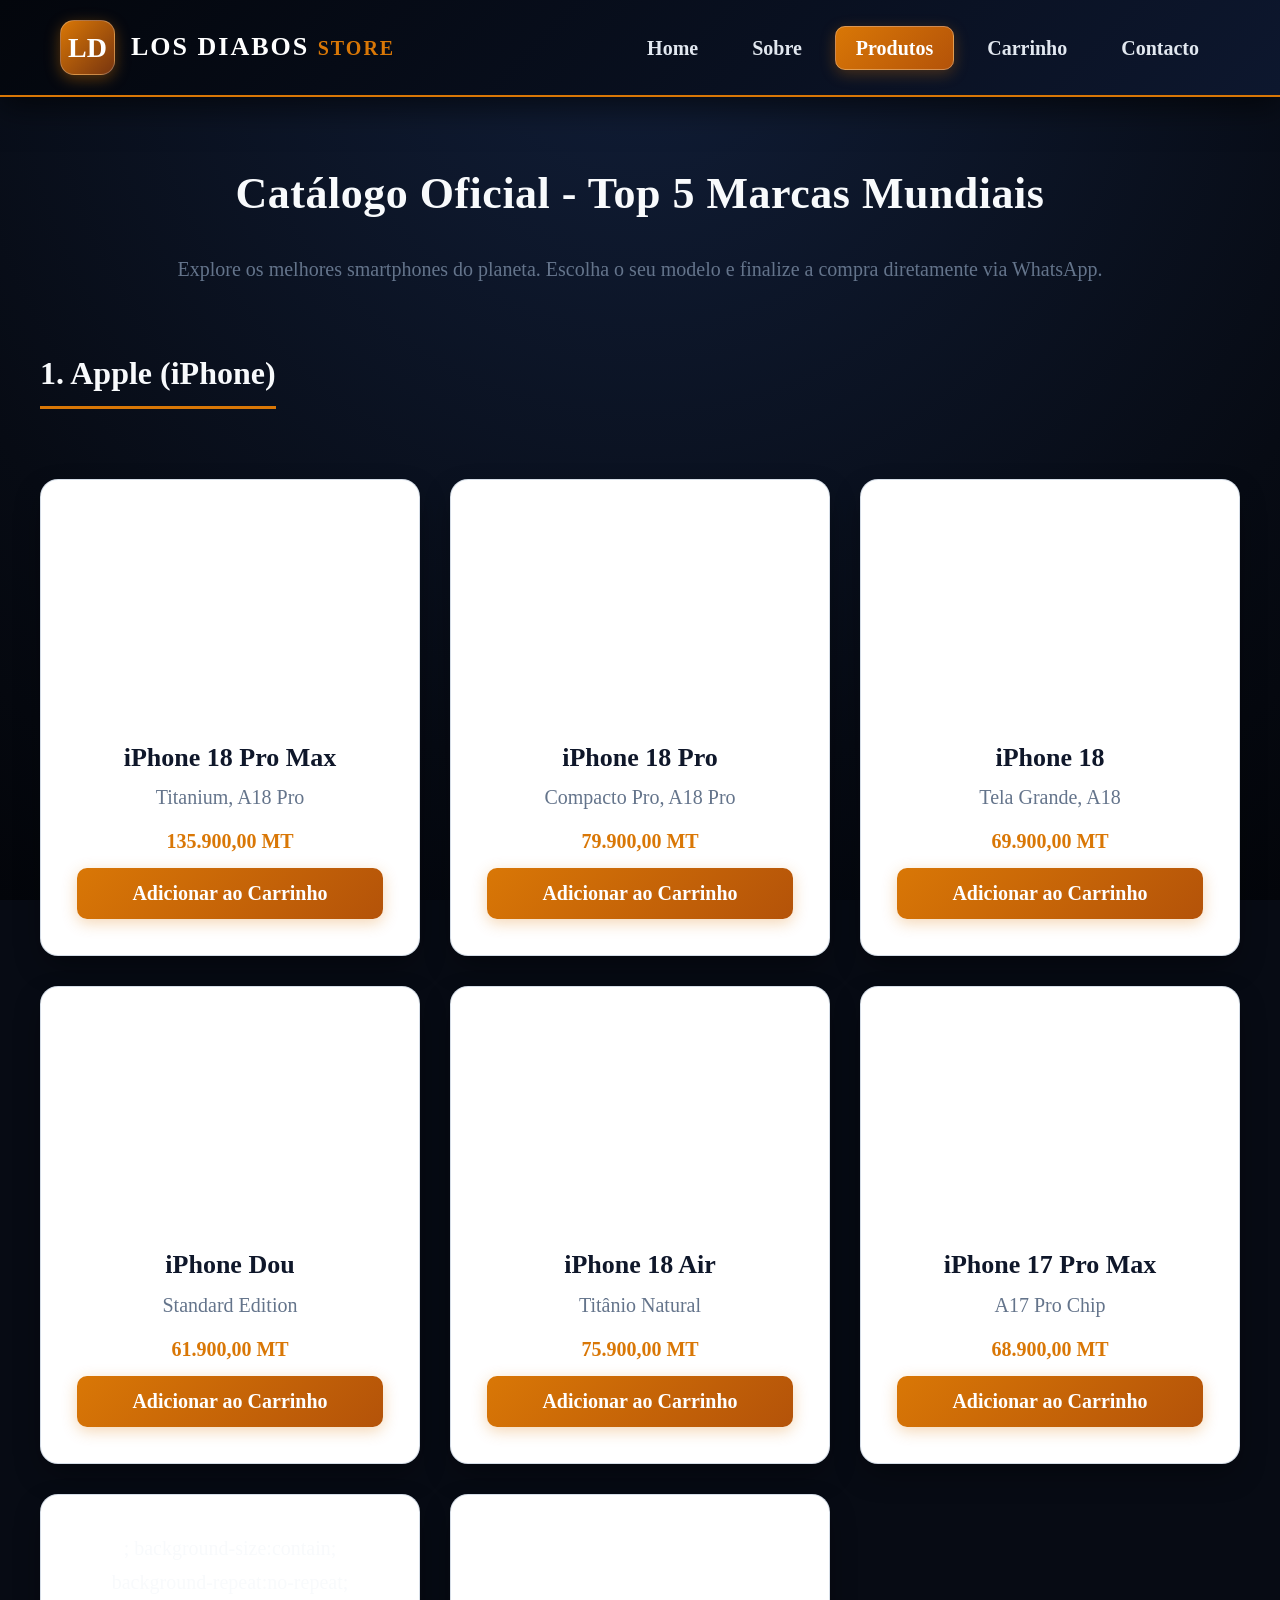
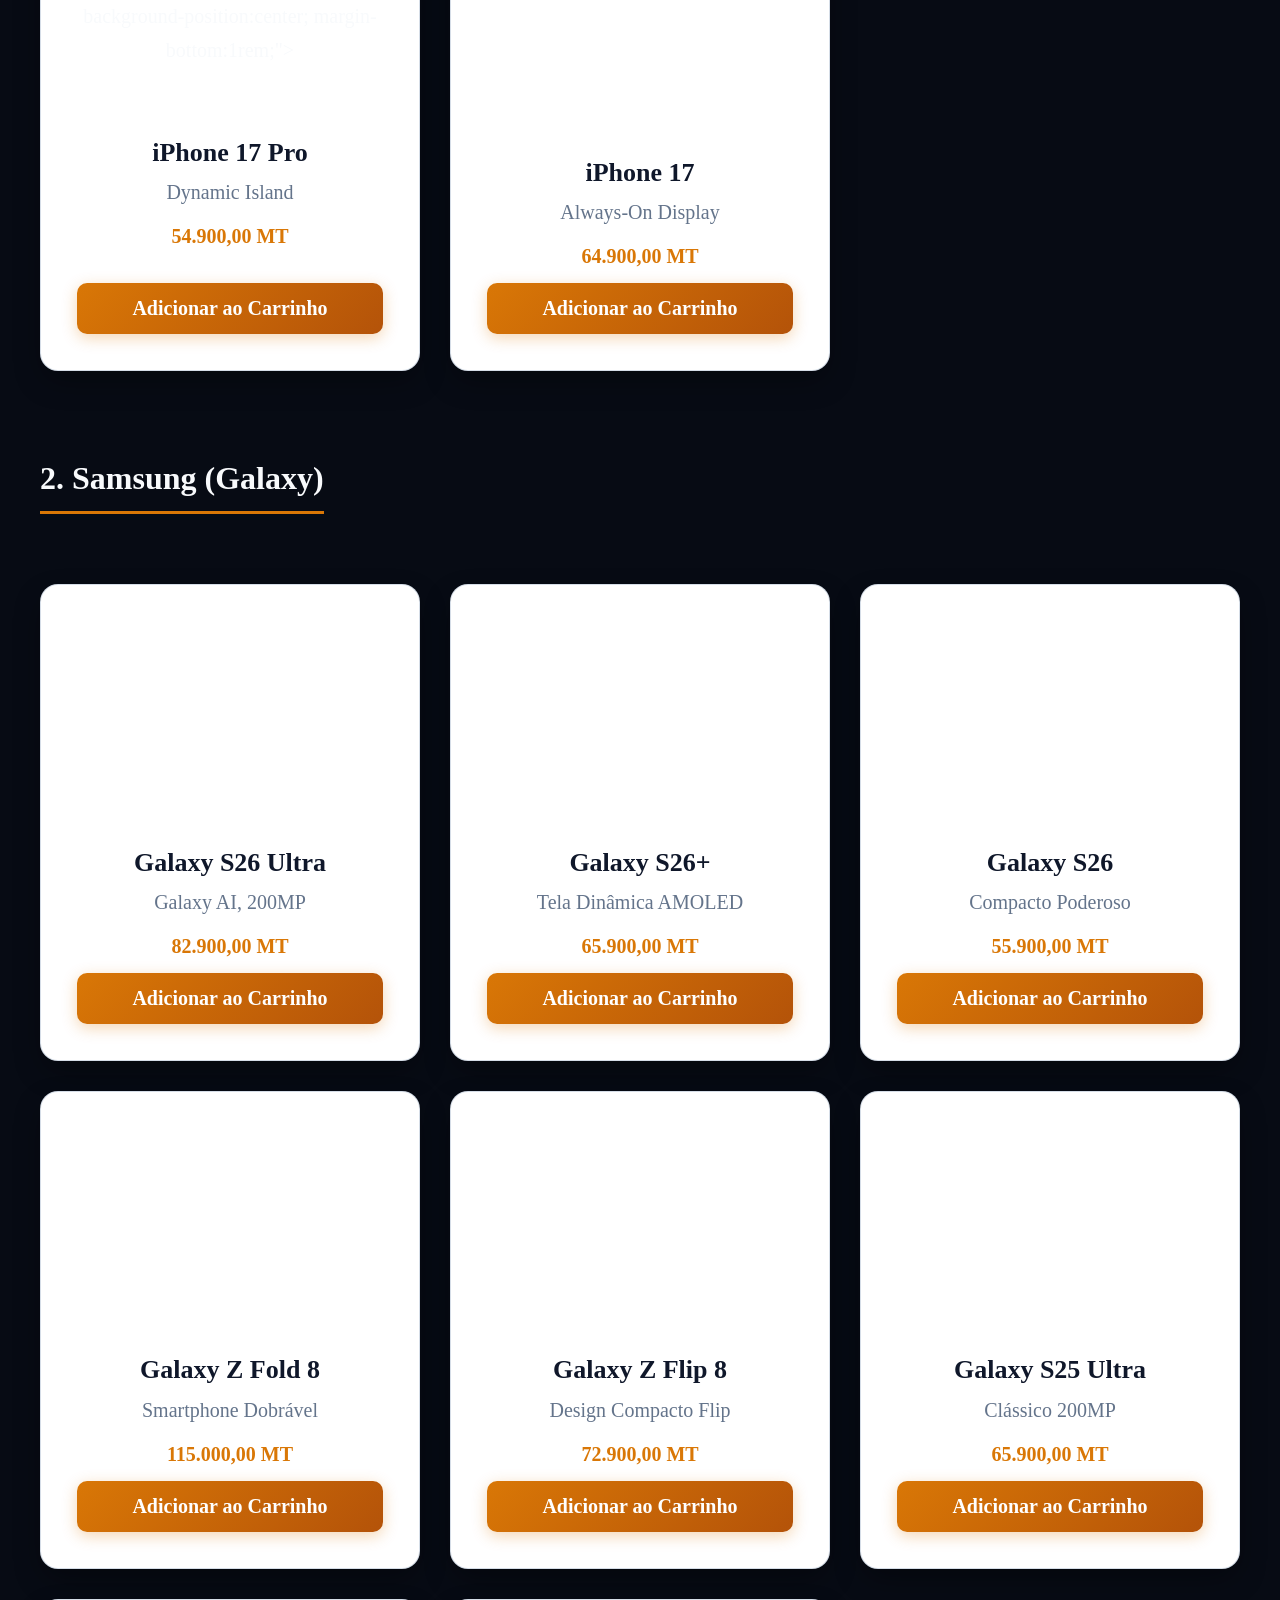
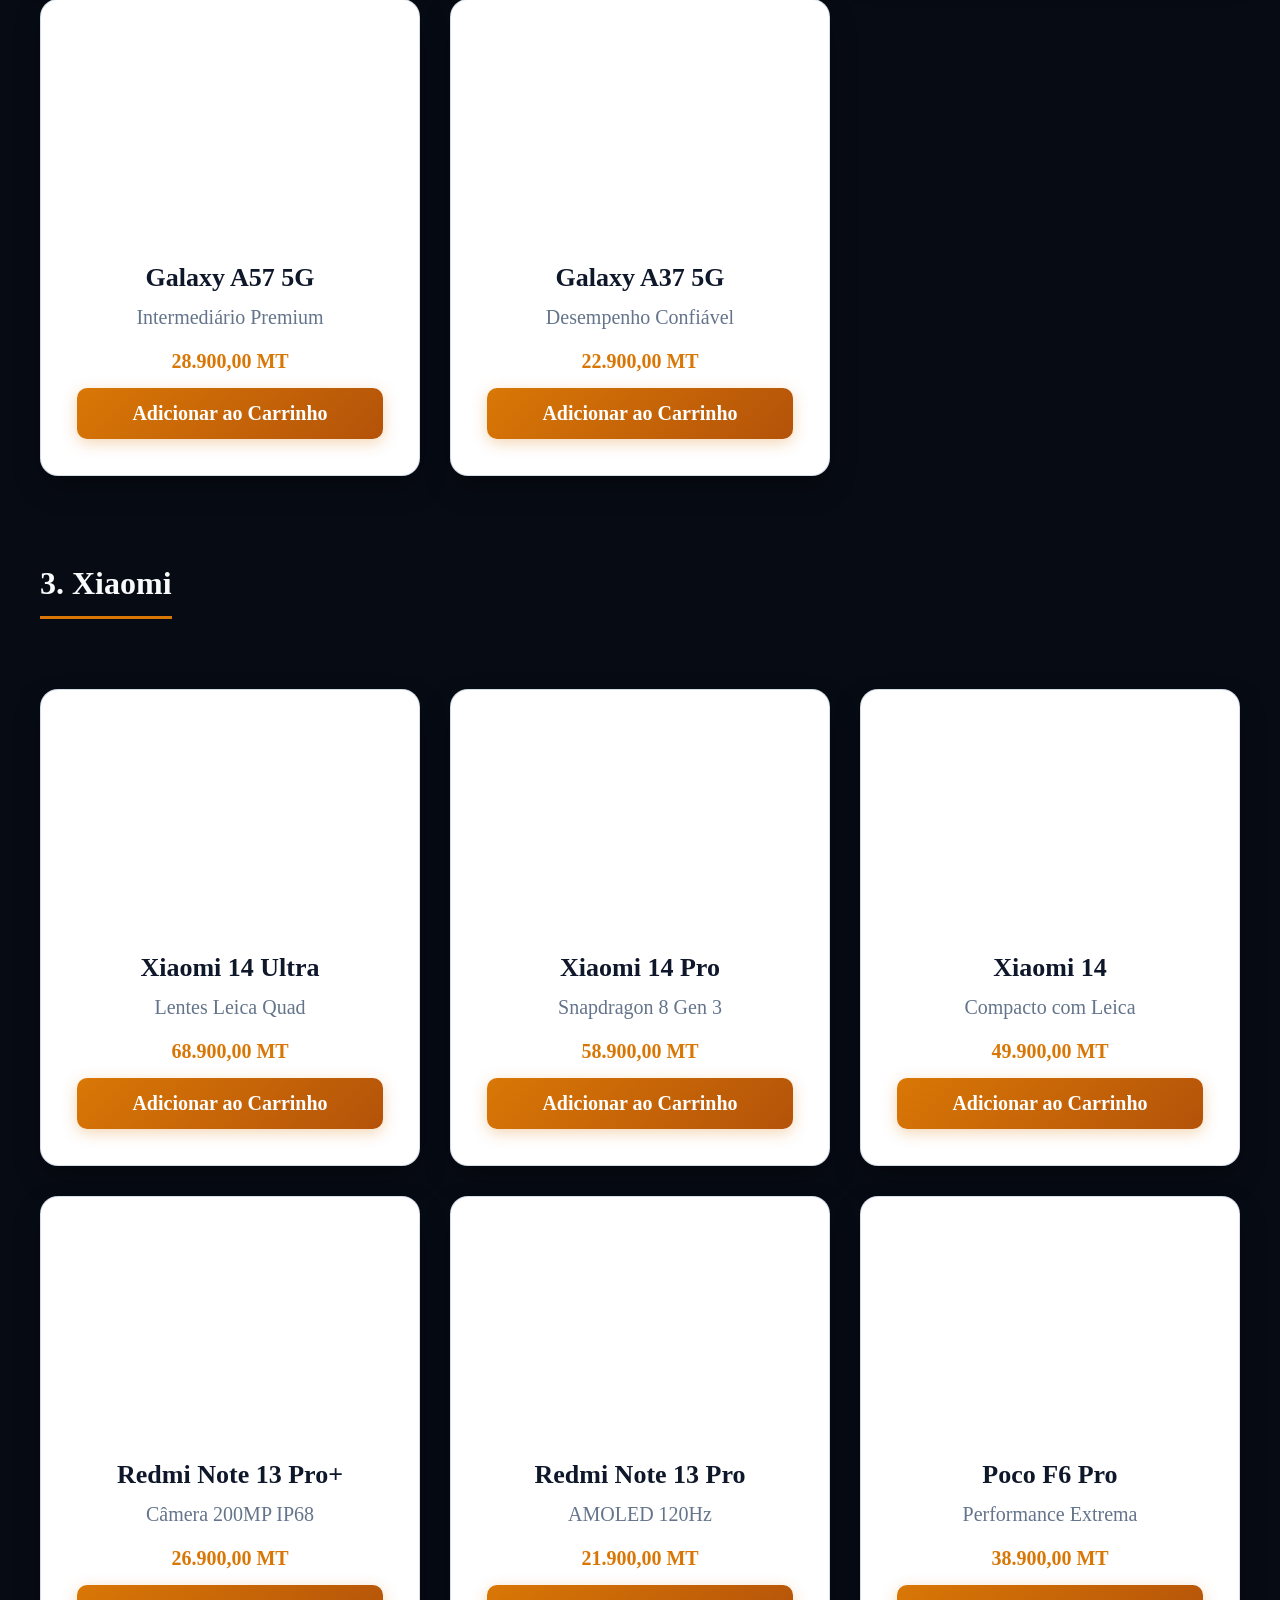
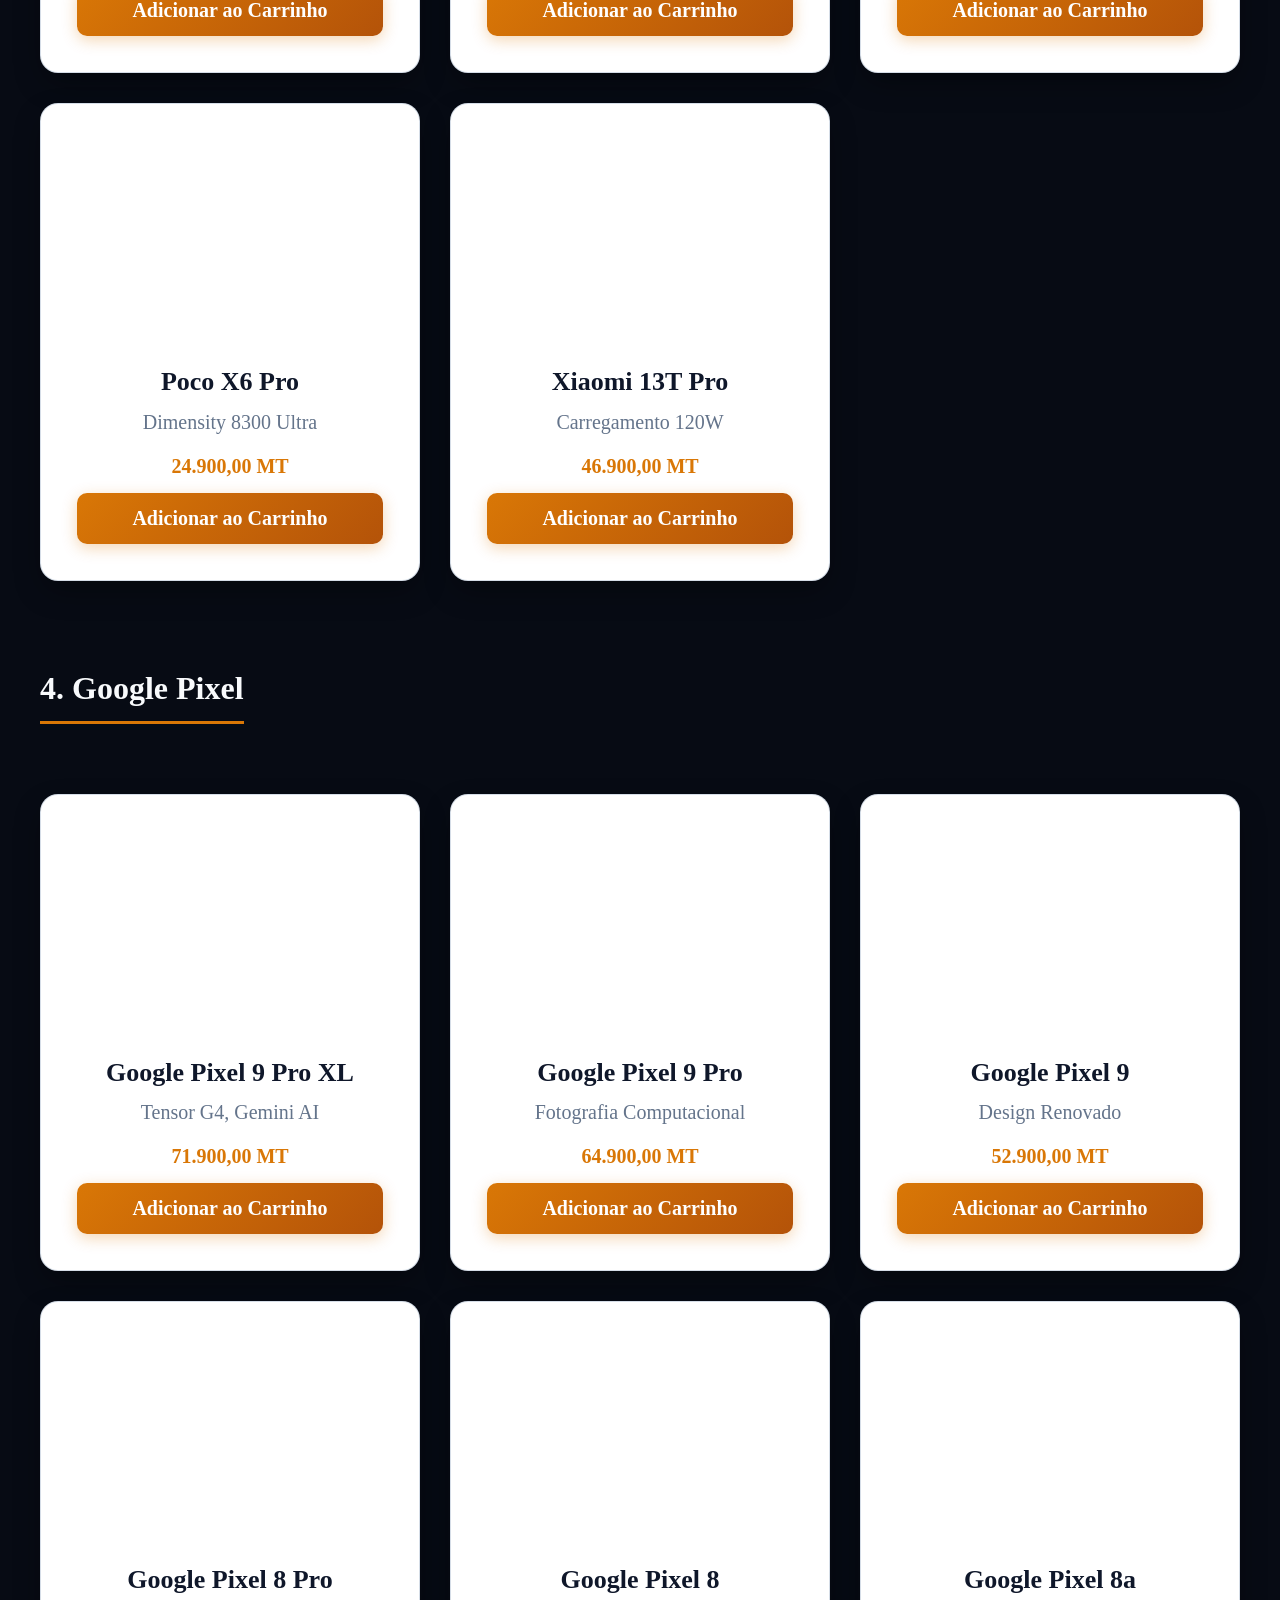
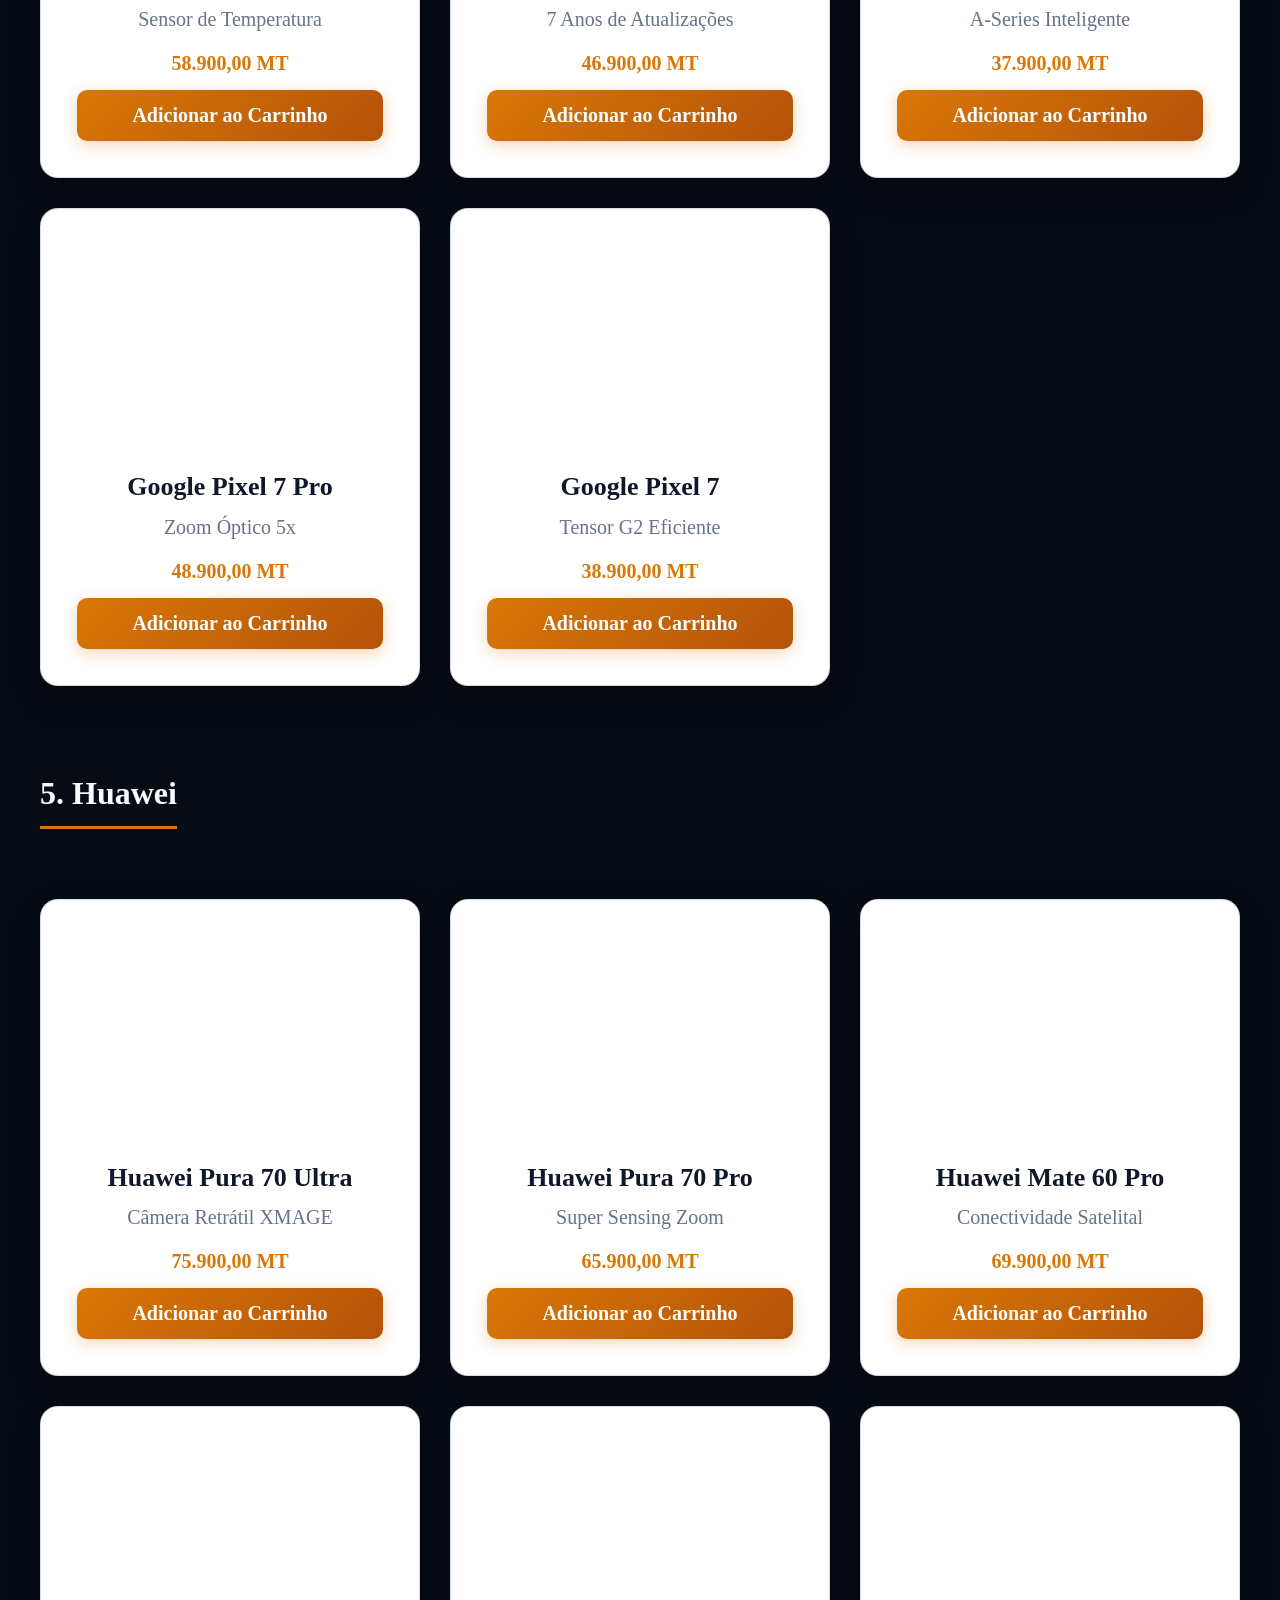
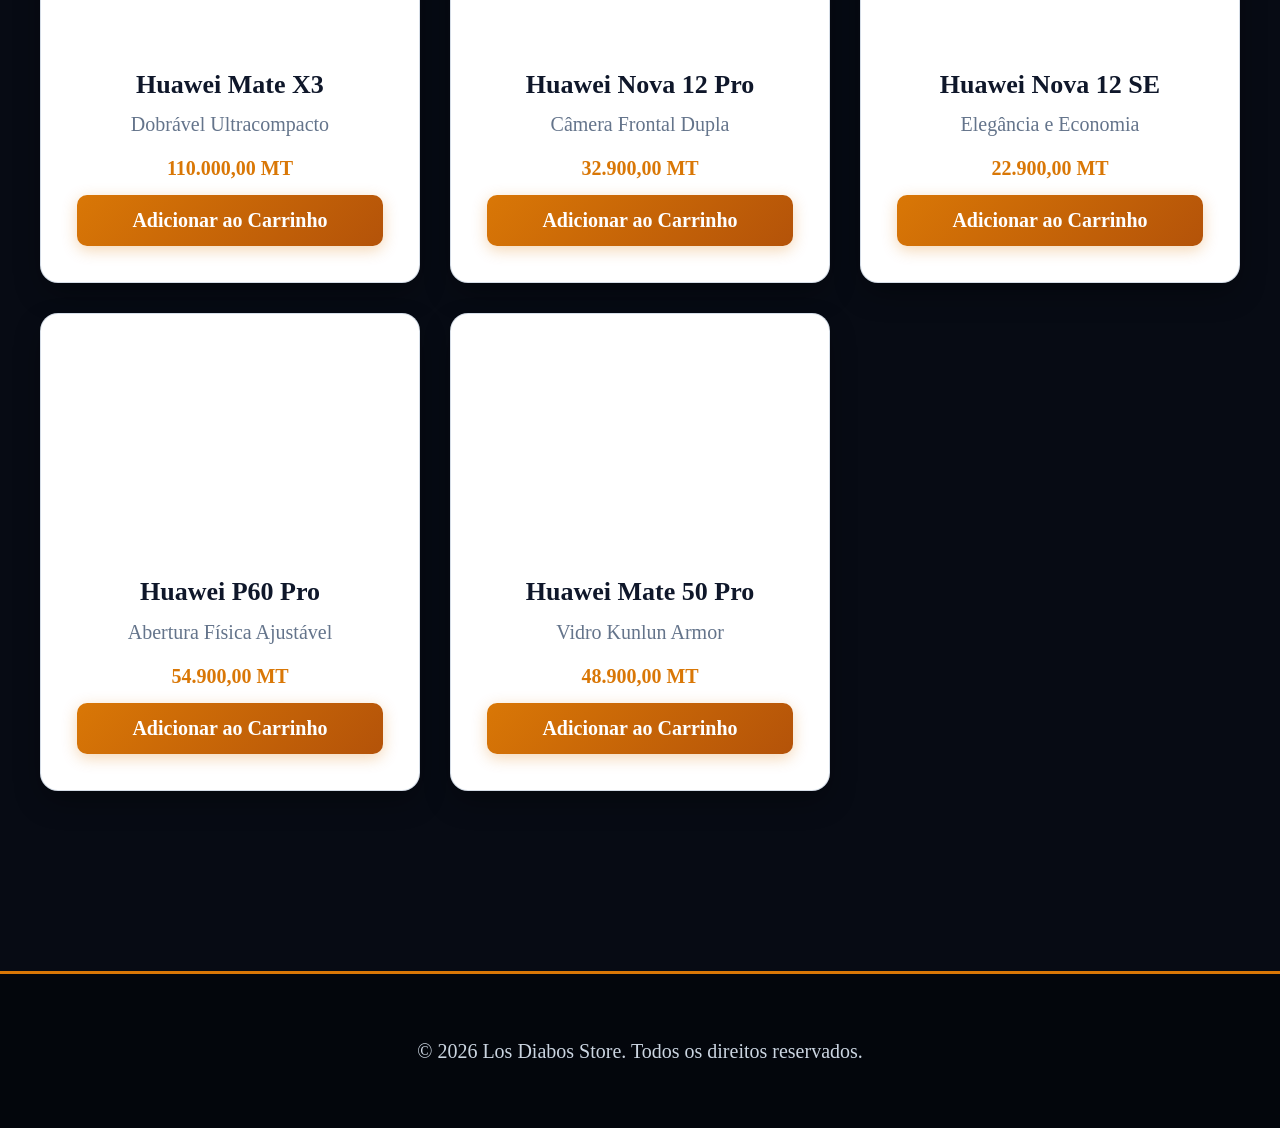
==== commit 113dbfa3: "Update product image for iPhone 17 Pro" ====
--- a/produtos.html
+++ b/produtos.html
@@ -83,7 +83,7 @@
                 </article>
                 <!-- 7 -->
                 <article class="card-product">
-                    <div style="width:100%; height:200px; background-image:url('trabalho 3 html/iPhone 17 Pro.jpg');
+                    <div style="width:100%; height:200px; alt="Image" src="https://github.com/user-attachments/assets/9eacf22c-171e-4fcb-9341-d5cb0714bc95" />;
                      background-size:contain; background-repeat:no-repeat; background-position:center; margin-bottom:1rem;"></div>
                     <div><h3>iPhone 17 Pro</h3><p style="color:var(--color-text-muted); font-size:0.95rem;">Dynamic Island</p></div>
                     <p style="font-size:1.3rem; font-weight:bold; color:var(--color-primary); margin:0.5rem 0;">54.900,00 MT</p>
@@ -378,4 +378,4 @@
         }
     </script>
 </body>
-</html>+</html>
